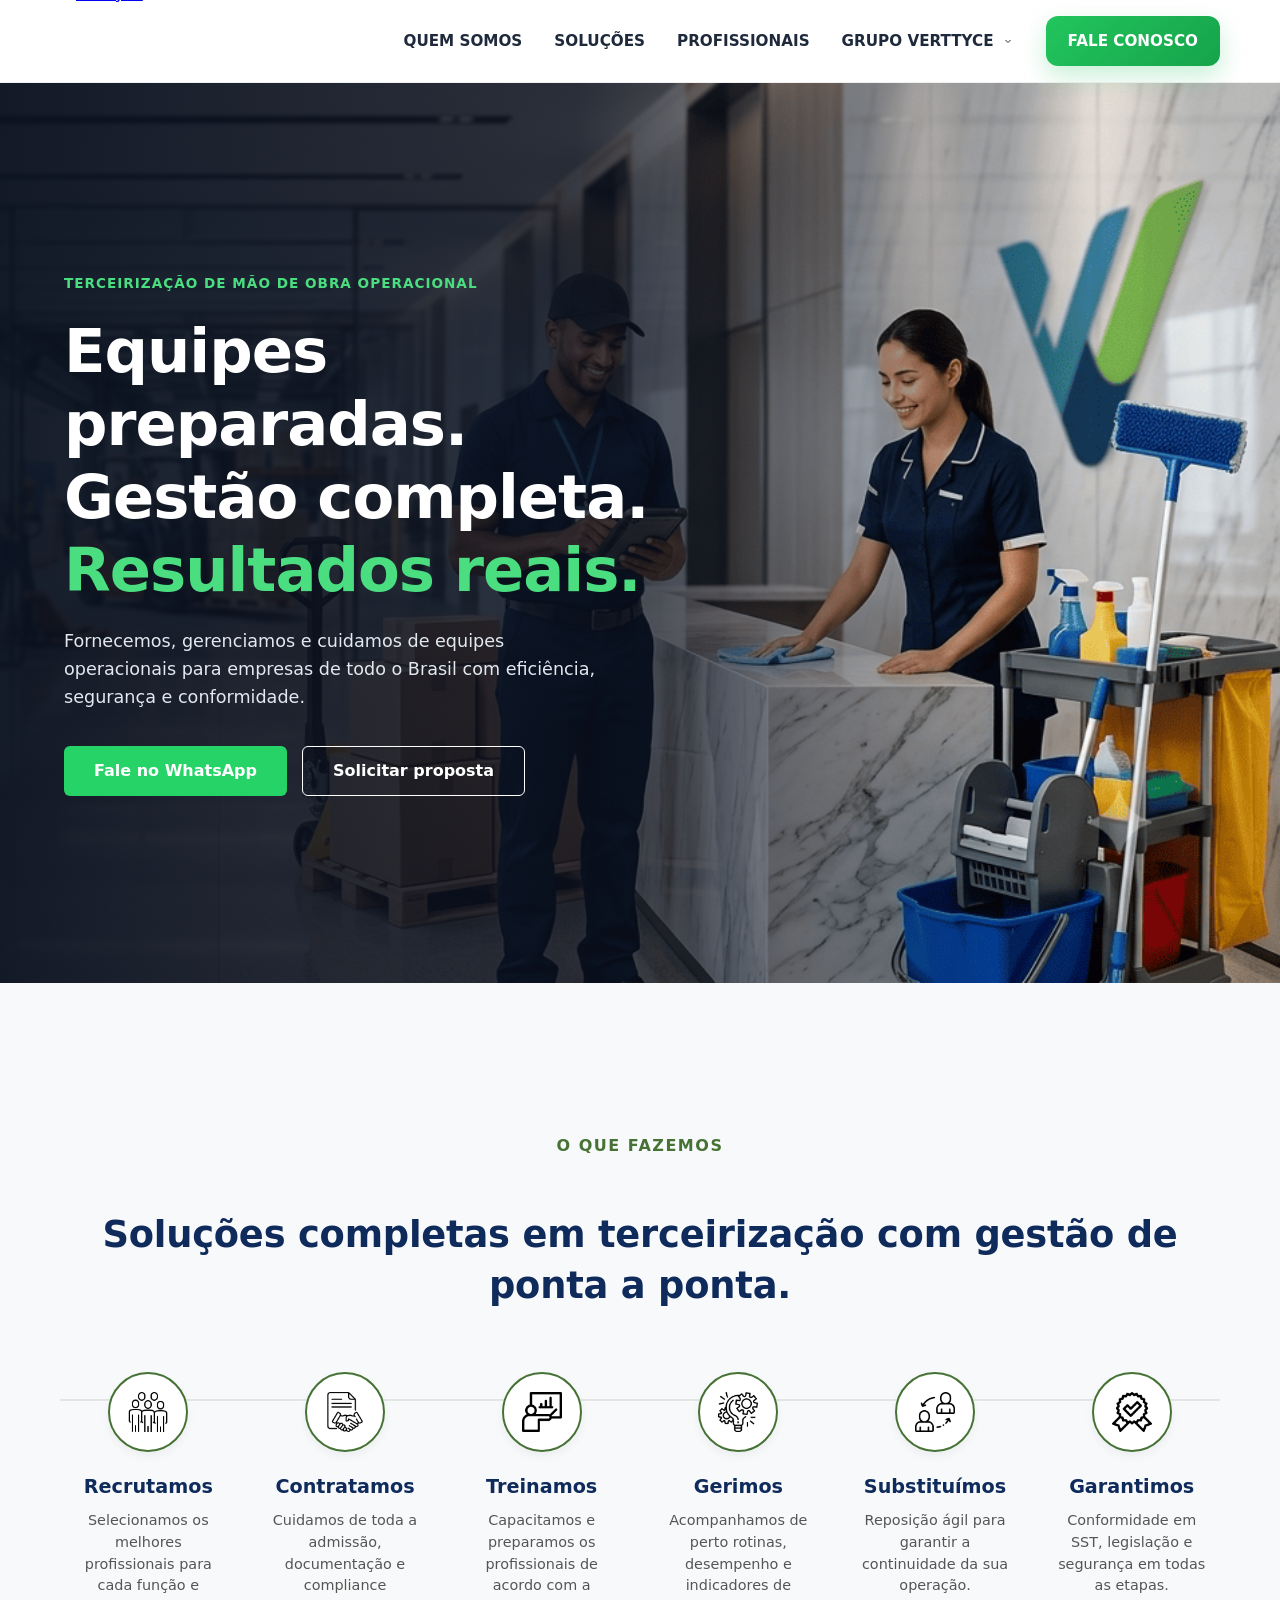
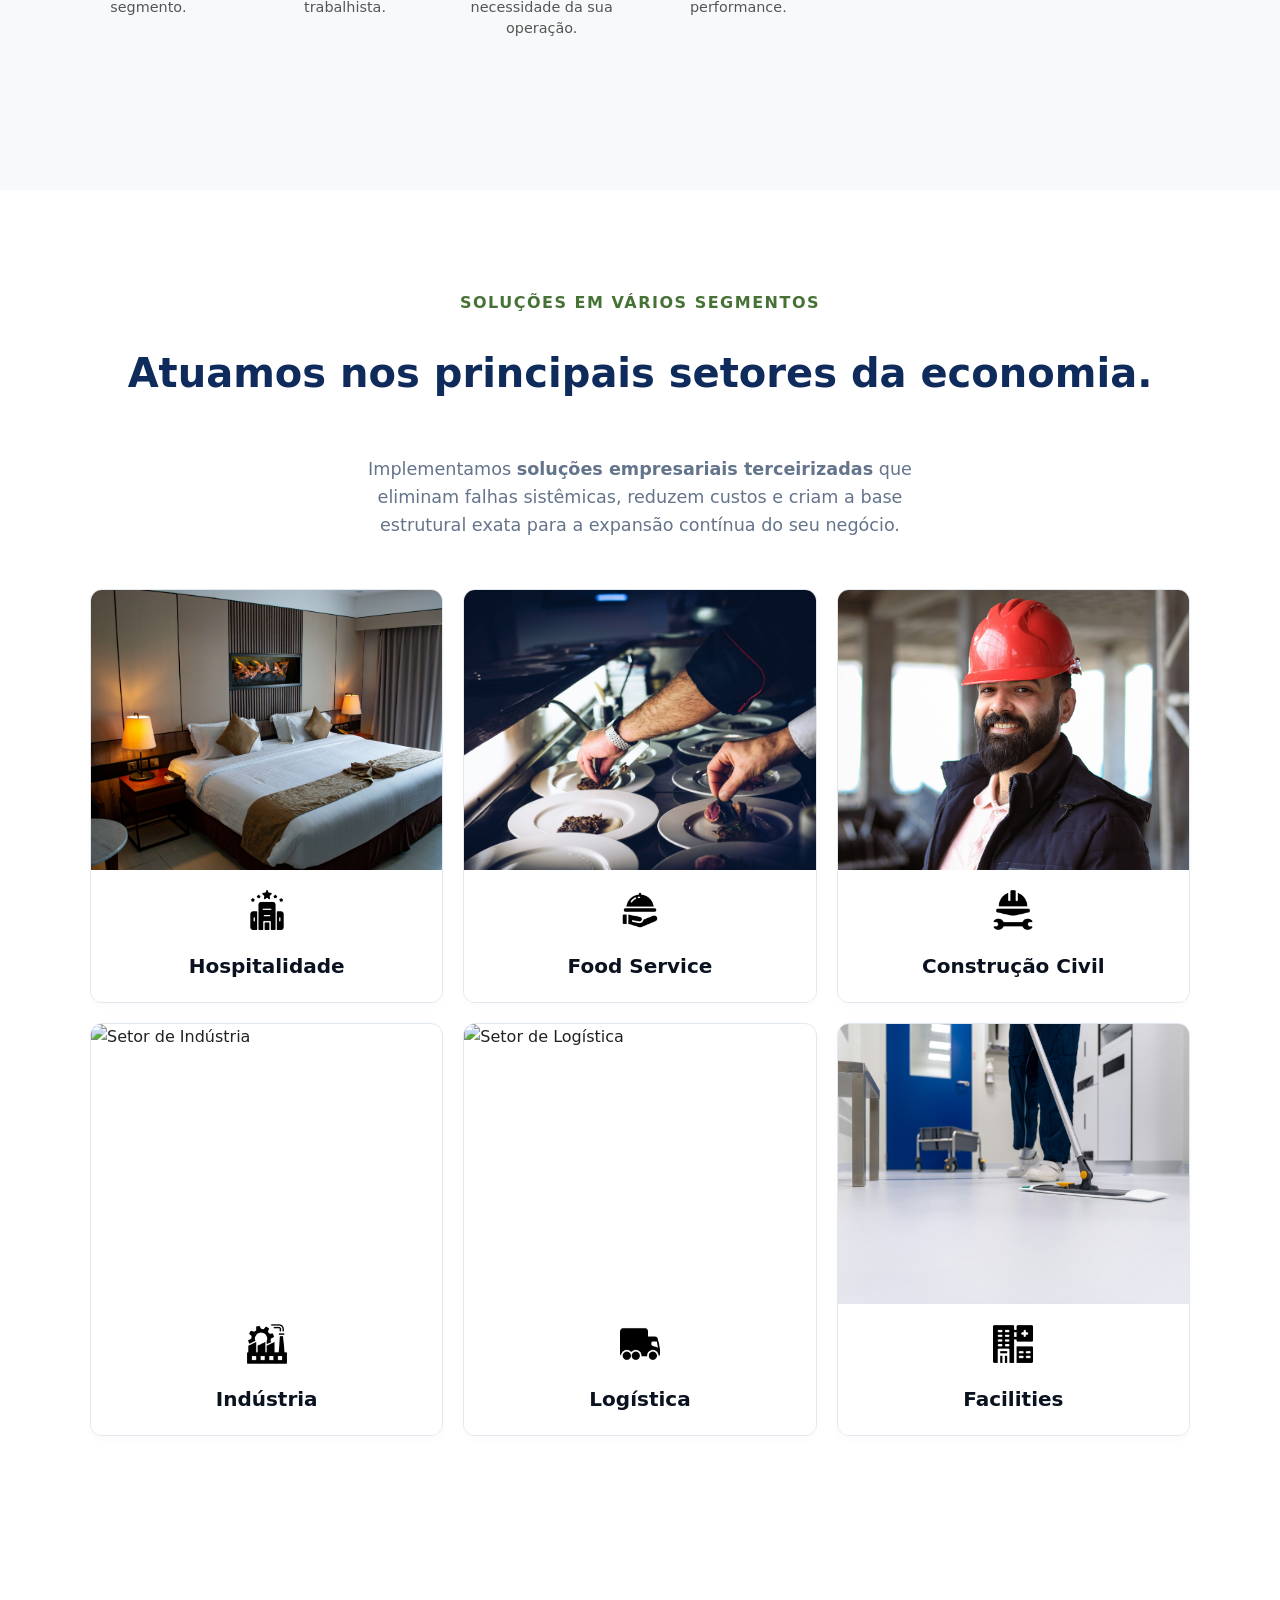
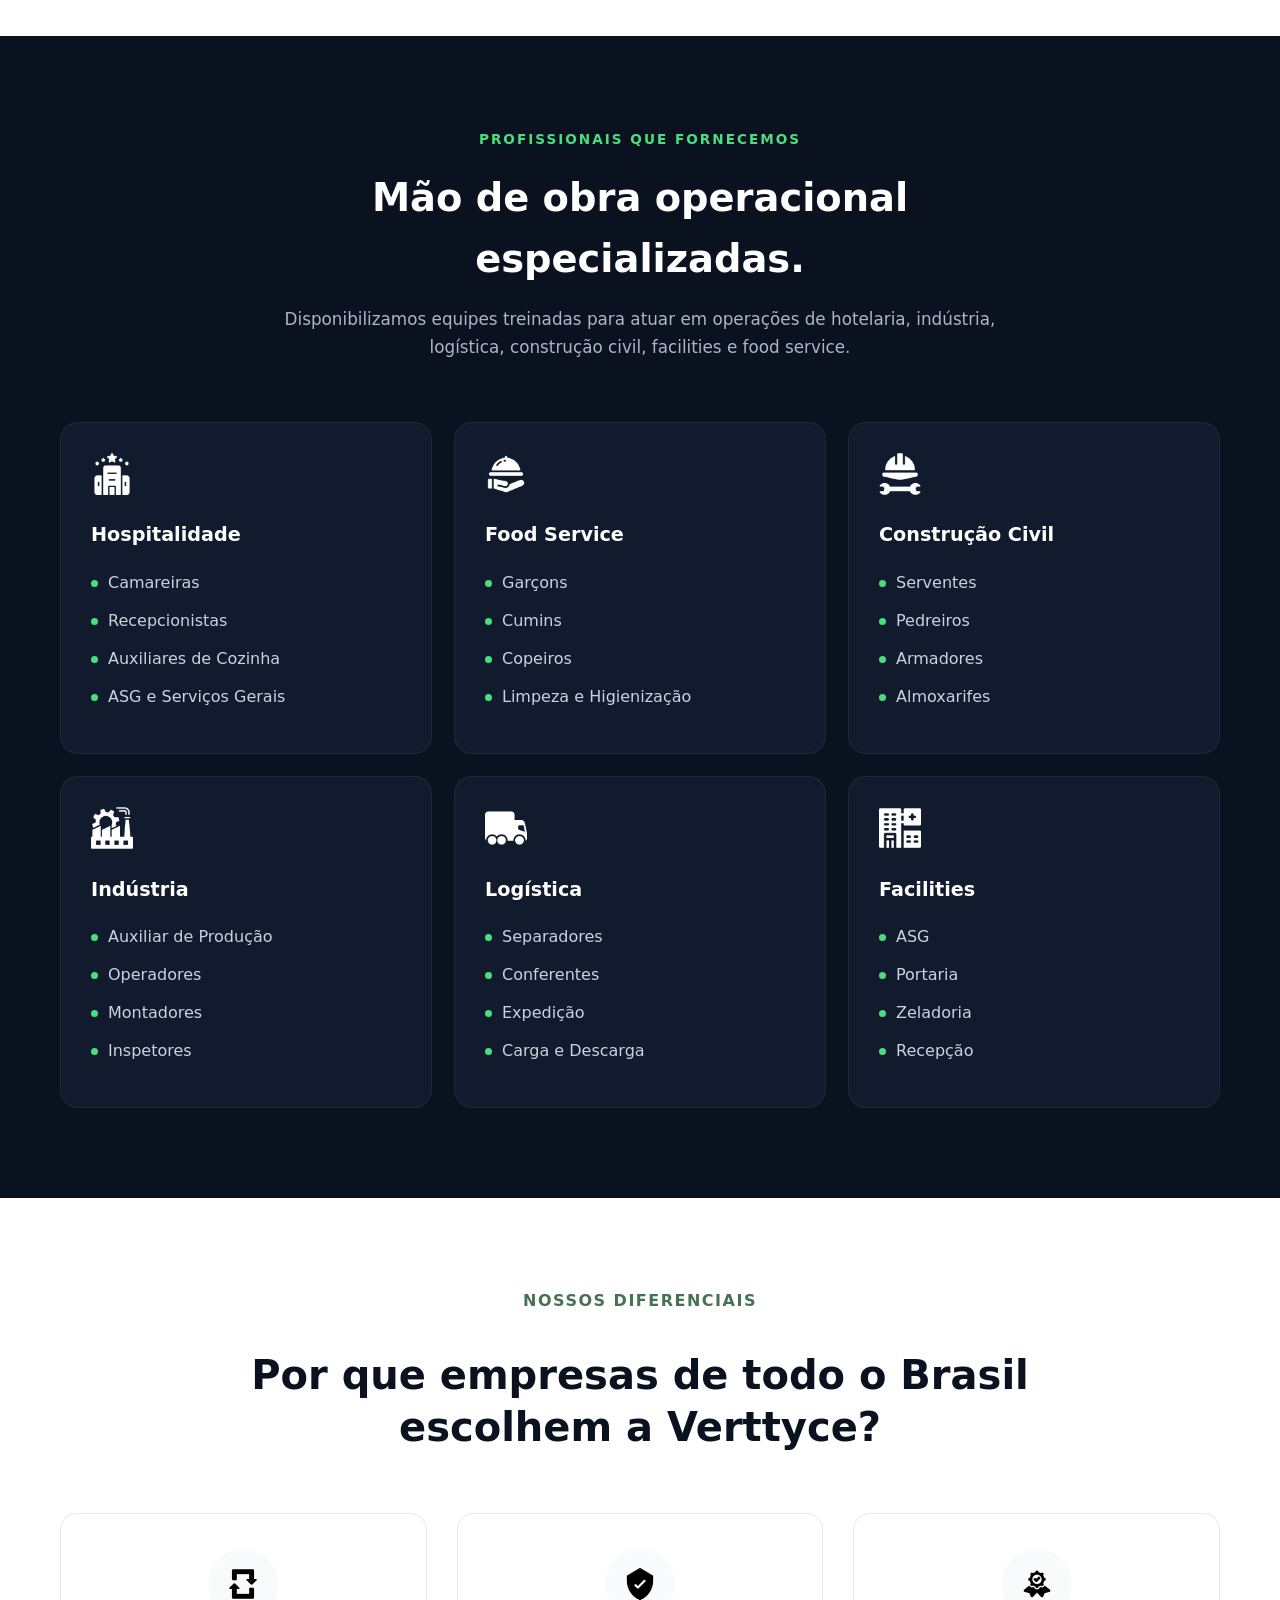
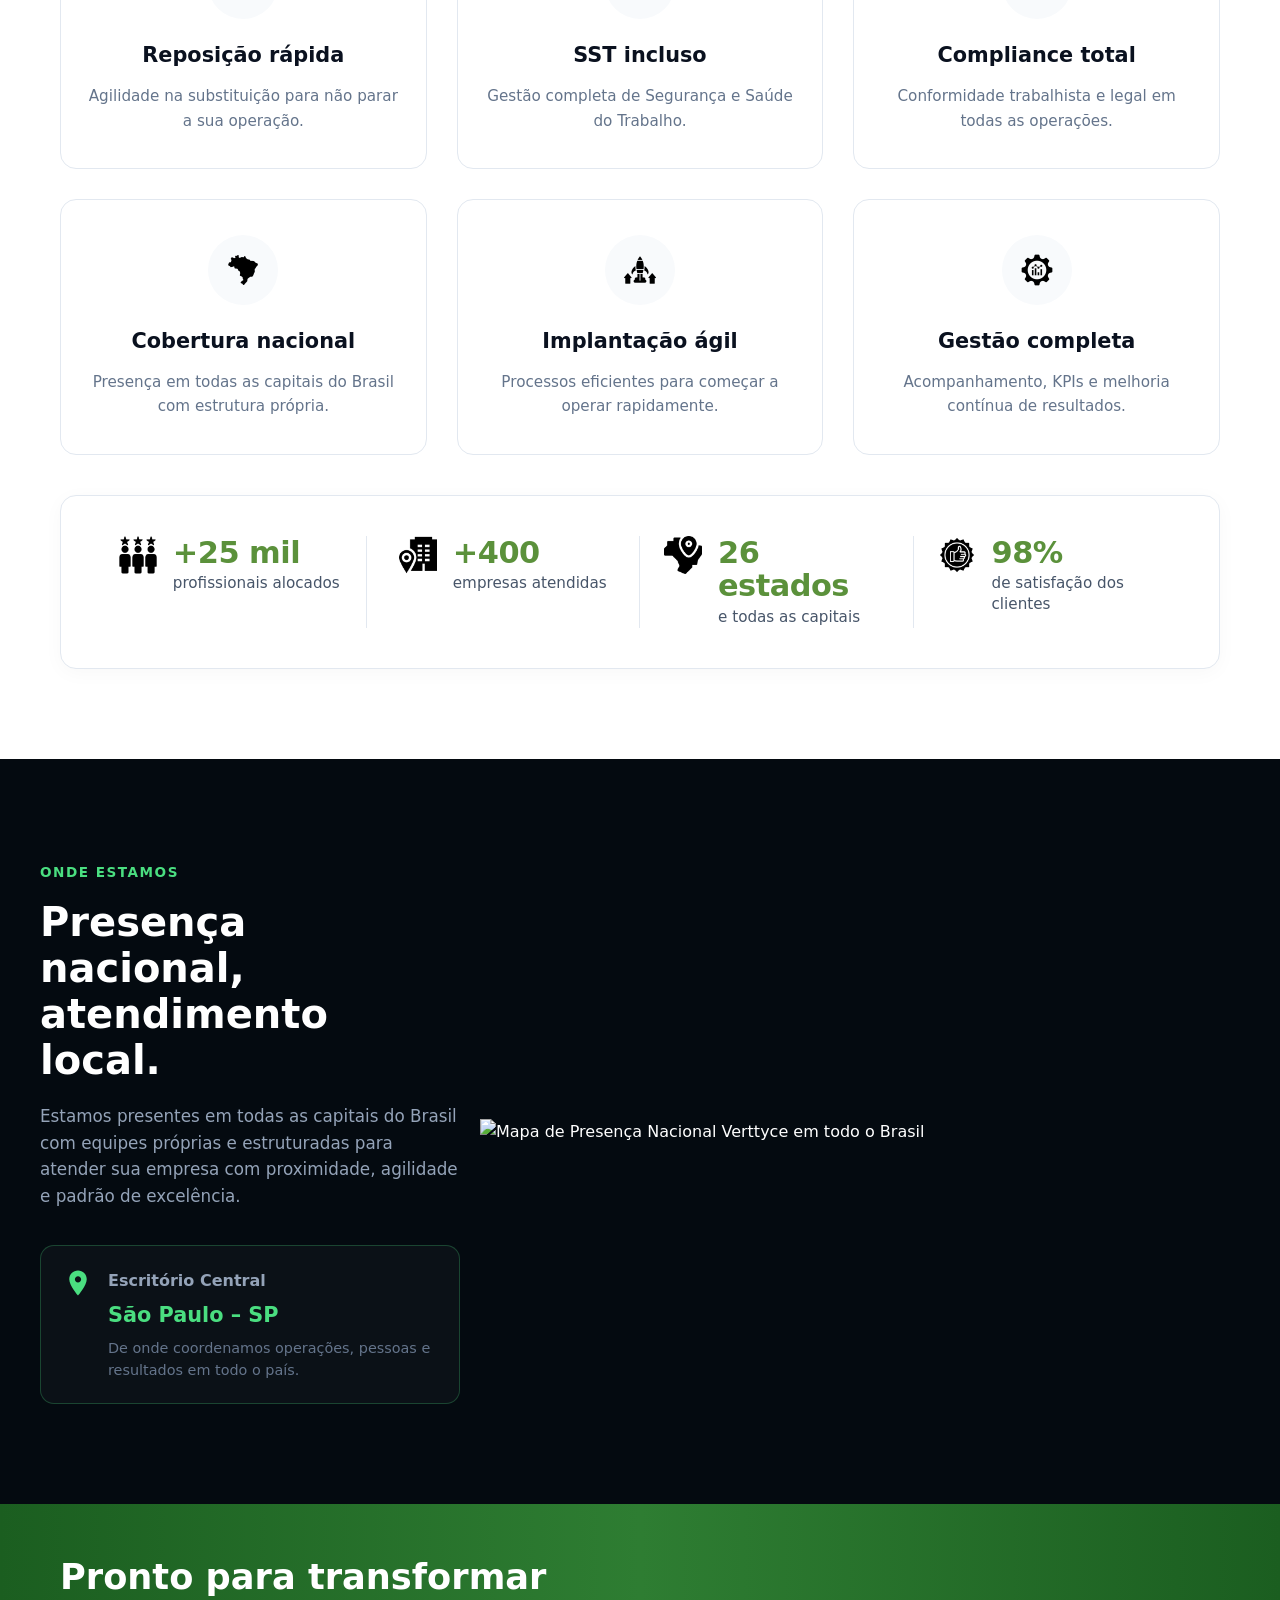
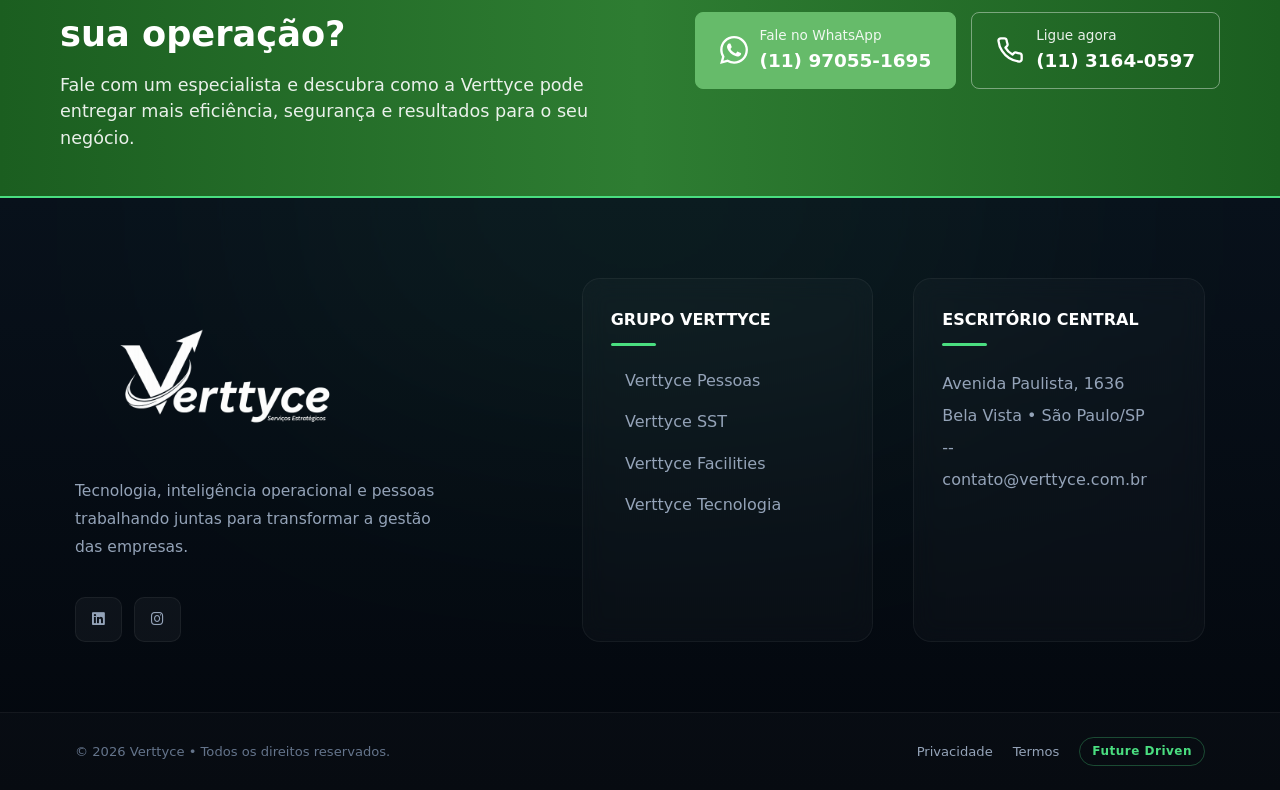
==== index.html @ 5684dd7d "Add files via upload" ====
<!DOCTYPE html>
<html lang="pt-BR">
<head>
    <meta charset="UTF-8">
    <meta name="viewport" content="width=device-width, initial-scale=1.0">
    <title>Verttyce | Serviços Estratégicos e Inteligência Operacional</title>
    <meta name="description" content="A Verttyce oferece serviços estratégicos de terceirização de alto nível, proporcionando escala, controle e sofisticação para as operações da sua empresa.">
    
    

    <link rel="stylesheet" href="style.css">
    <link rel="stylesheet" href="https://cdnjs.cloudflare.com/ajax/libs/font-awesome/6.5.1/css/all.min.css">
    <script src="script.js" defer></script>
</head>

<body>

    <a href="#conteudo-principal" class="sr-only"></a>

   <header class="header">
        <div class="header__container">
            <!-- Logo -->
            <div class="header__logo">
                <a href="index.html" title="Voltar para a Home">
                    <img src="src/logo.png" alt="Verttyce" class="header__logo-img">
                </a>
            </div>

            <!-- Navegação -->
            <nav class="nav" aria-label="Navegação Principal">
                <button class="nav__toggle" aria-expanded="false" aria-label="Abrir Menu">
                    <span class="nav__hamburger"></span>
                </button>

                <ul class="nav__list">
                    <li class="nav__item">
                        <a href="#sobre" class="nav__link">QUEM SOMOS</a>
                    </li>
                    <li class="nav__item">
                        <a href="#servicos" class="nav__link">SOLUÇÕES</a>
                    </li>

                    <li class="nav__item">
                        <a href="#diferenciais" class="nav__link">PROFISSIONAIS</a>
                    </li>
                                        <!-- DROPDOWN -->
                    <li class="nav__item nav__dropdown">
                        <a href="#" class="nav__link">
                            GRUPO VERTTYCE
                            <svg class="nav__arrow" width="12" height="12" viewBox="0 0 24 24">
                                <path d="M7 10l5 5 5-5" fill="none" stroke="currentColor" stroke-width="2"/>
                            </svg>
                        </a>

                        <div class="mega-menu">
                            <div class="mega-menu__header">
                                <span class="mega-menu__badge">
                                    HOLDING
                                </span>
                                <h3>Centro de Soluções Verttyce</h3>
                                <p>
                                    Conheça nosso grupo empresarial.
                                </p>
                            </div>

                            <div class="mega-menu__grid">
                                <a href="#" class="mega-card">
                                    <span class="mega-card__icon">👥</span>
                                    <h4>Verttyce Pessoas</h4>
                                    <p>
                                        Gestão estratégica de pessoas.
                                    </p>
                                </a>

                                <a href="#" class="mega-card">
                                    <span class="mega-card__icon">🛡️</span>
                                    <h4>Verttyce SST</h4>
                                    <p>
                                        Saúde e Segurança do Trabalho.
                                    </p>
                                </a>

                                <a href="#" class="mega-card">
                                    <span class="mega-card__icon">🏢</span>
                                    <h4>Verttyce Facilities</h4>
                                    <p>
                                        Facilities e gestão operacional.
                                    </p>
                                </a>

                                <a href="#" class="mega-card">
                                    <span class="mega-card__icon">💻</span>
                                    <h4>Verttyce Tecnologia</h4>
                                    <p>
                                        Soluções digitais e inovação.
                                    </p>
                                </a>

                                <div class="mega-card mega-card--future">
                                    <span class="mega-card__icon">+</span>
                                    <h4>Novas Empresas</h4>
                                    <p>
                                        Arquitetura preparada para futuras unidades do grupo.
                                    </p>
                                </div>
                            </div>
                        </div>
                    </li>

                    <li class="nav__item">
                        <a href="https://wa.me/5511970551695" class="nav__link header__btn">
                            FALE CONOSCO
                        </a>
                    </li>
                </ul>
            </nav>

        </div>

    </header>

    <main id="conteudo-principal">
        <section class="hero">
            <!-- Máscara de acessibilidade visual para garantir contraste do texto -->
            <div class="hero__overlay"></div> 
            
            <div class="hero__container">
                <div class="hero__content">
                    <span class="hero__badge">Terceirização de Mão de Obra Operacional</span>
                    <h1 class="hero__title">
                        Equipes preparadas.<br>
                        Gestão completa.<br>
                        <span class="highlight">Resultados reais.</span>
                    </h1>
                    <p class="hero__lead">
                        Fornecemos, gerenciamos e cuidamos de equipes operacionais para empresas de todo o Brasil com eficiência, segurança e conformidade.
                    </p>
                    <div class="hero__actions">
                        <a href="https://wa.me/5511970551695" class="btn btn--whatsapp" target="_blank" rel="noopener noreferrer">                            
                            Fale no WhatsApp
                        </a>
                        <a href="https://wa.me/5511970551695" class="btn btn--proposta">Solicitar proposta</a>
                    </div>
                </div>
            </div>
        </section>  

        <section id="sobre" class="about">
            <div class="about__container">
                
                <div class="about__header">
                    <span class="about__badge">O Que Fazemos</span>
                    <h2>Soluções completas em terceirização com gestão de ponta a ponta.</h2>
                </div>

                <div class="process">
                    <div class="process__line"></div>

                    <div class="process__step">
                        <div class="process__icon-wrapper">
                            <img src="src/icon_recrutamento.png" alt="Ícone Recrutamento" class="process__icon">
                        </div>
                        <h3 class="process__title">Recrutamos</h3>
                        <p class="process__desc">Selecionamos os melhores profissionais para cada função e segmento.</p>
                    </div>

                    <div class="process__step">
                        <div class="process__icon-wrapper">
                            <img src="src/icon_contrato.png" alt="Ícone Contratação" class="process__icon">
                        </div>
                        <h3 class="process__title">Contratamos</h3>
                        <p class="process__desc">Cuidamos de toda a admissão, documentação e compliance trabalhista.</p>
                    </div>

                    <div class="process__step">
                        <div class="process__icon-wrapper">
                            <img src="src/icon_treinamento.png" alt="Ícone Treinamento" class="process__icon">
                        </div>
                        <h3 class="process__title">Treinamos</h3>
                        <p class="process__desc">Capacitamos e preparamos os profissionais de acordo com a necessidade da sua operação.</p>
                    </div>

                    <div class="process__step">
                        <div class="process__icon-wrapper">
                            <img src="src/icon_gerimos.png" alt="Ícone Gestão" class="process__icon">
                        </div>
                        <h3 class="process__title">Gerimos</h3>
                        <p class="process__desc">Acompanhamos de perto rotinas, desempenho e indicadores de performance.</p>
                    </div>

                    <div class="process__step">
                        <div class="process__icon-wrapper">
                            <img src="src/icon_substituir.png" alt="Ícone Substituição" class="process__icon">
                        </div>
                        <h3 class="process__title">Substituímos</h3>
                        <p class="process__desc">Reposição ágil para garantir a continuidade da sua operação.</p>
                    </div>

                    <div class="process__step">
                        <div class="process__icon-wrapper">
                            <img src="src/icon_garantimos.png" alt="Ícone Garantia" class="process__icon">
                        </div>
                        <h3 class="process__title">Garantimos</h3>
                        <p class="process__desc">Conformidade em SST, legislação e segurança em todas as etapas.</p>
                    </div>

                </div>
            </div>
        </section>

        <section id="servicos" class="services">
            <div class="services__container">
                <div class="services__header">
                    <span class="services__badge">Soluções Em Vários Segmentos</span>
                    <h2>Atuamos nos principais setores da economia.</h2>
                    <p class="services__description">                         
                        Implementamos <strong>soluções empresariais terceirizadas</strong> que eliminam falhas sistêmicas, 
                        reduzem custos e criam a base estrutural exata para a expansão contínua do seu negócio.
                    </p>
                </div>

                <div class="services__grid">
                    <article class="service-card" data-sector="hospitalidade">
                        <div class="service-card__image-wrapper">
                            <img src="src/img_hospitalidade.jpg" alt="Setor de Hospitalidade" class="service-card__img">
                        </div>
                        <div class="service-card__content">
                            <img src="src/icon_hospitalidade.png" alt="Ícone Hospitalidade" class="service-card__icon">
                            <h3 class="service-card__title">Hospitalidade</h3>
                        </div>
                    </article>

                    <article class="service-card" data-sector="food-service">
                        <div class="service-card__image-wrapper">
                            <img src="src/img_food_service.jpg" alt="Setor de Food Service" class="service-card__img">
                        </div>
                        <div class="service-card__content">
                            <img src="src/icon_food.png" alt="Ícone Food Service" class="service-card__icon">
                            <h3 class="service-card__title">Food Service</h3>
                        </div>
                    </article>

                    <article class="service-card" data-sector="construcao-civil">
                        <div class="service-card__image-wrapper">
                            <img src="src/img_construcao.jpg" alt="Setor de Construção Civil" class="service-card__img">
                        </div>
                        <div class="service-card__content">
                            <img src="src/icon_construcao.png" alt="Ícone Construção Civil" class="service-card__icon">
                            <h3 class="service-card__title">Construção Civil</h3>
                        </div>
                    </article>

                    <article class="service-card" data-sector="industria">
                        <div class="service-card__image-wrapper">
                            <img src="src/img_industria.jpg" alt="Setor de Indústria" class="service-card__img">
                        </div>
                        <div class="service-card__content">
                            <img src="src/icon_industria.png" alt="Ícone Indústria" class="service-card__icon">
                            <h3 class="service-card__title">Indústria</h3>
                        </div>
                    </article>

                    <article class="service-card" data-sector="logistica">
                        <div class="service-card__image-wrapper">
                            <img src="src/img_logistica.jpg" alt="Setor de Logística" class="service-card__img">
                        </div>
                        <div class="service-card__content">
                            <img src="src/icon_logistica.png" alt="Ícone Logística" class="service-card__icon">
                            <h3 class="service-card__title">Logística</h3>
                        </div>
                    </article>

                    <article class="service-card" data-sector="facilities">
                        <div class="service-card__image-wrapper">
                            <img src="src/img_facilities.jpg" alt="Setor de Facilities" class="service-card__img">
                        </div>
                        <div class="service-card__content">
                            <img src="src/icon_facilities.png" alt="Ícone Facilities" class="service-card__icon">
                            <h3 class="service-card__title">Facilities</h3>
                        </div>
                    </article>
                </div>
            </div>

                    <div id="services-modal" class="modal" aria-hidden="true">
            <div class="modal__overlay"></div>
            <div class="modal__window">
                <button class="modal__close" aria-label="Fechar Modal">&times;</button>
                <div class="modal__body">
                    <div class="modal__header-content">
                        <div class="modal__icon-container">
                            <img id="modal-icon" src="" alt="Ícone do Segmento">
                        </div>
                        <h3 id="modal-title">Título do Setor</h3>
                    </div>
                    <div class="modal__text-content">
                        <p id="modal-description">Descrição detalhada do setor.</p>
                        <div class="modal__features">
                            <h4>Nossa Entrega Estratégica:</h4>
                            <ul id="modal-list">
                                </ul>
                        </div>
                        <a href="https://wa.me/5511970551695" class="btn btn--whatsapp modal__btn" target="_blank" rel="noopener noreferrer">Solicitar Atendimento para este Setor</a>
                    </div>
                </div>
            </div>
        </div>
        </section>


        <section id="diferenciais" class="features">
            <div class="features__container">
                <div class="features__header">
                    <span class="features__badge">
                        Profissionais que Fornecemos
                    </span>
                    <h2>
                        Mão de obra operacional especializadas.
                    </h2>
                    <p>
                        Disponibilizamos equipes treinadas para atuar em operações de hotelaria,
                        indústria, logística, construção civil, facilities e food service.
                    </p>
                </div>


                <div class="panel-grid">
                    <article class="panel-card">
                        <img src="src/icon_hospitalidade.png" alt="Profissionais de Hotelaria">

                        <h3>Hospitalidade</h3>
                        <ul>
                            <li>Camareiras</li>
                            <li>Recepcionistas</li>
                            <li>Auxiliares de Cozinha</li>
                            <li>ASG e Serviços Gerais</li>
                        </ul>
                    </article>


                    <article class="panel-card">
                        <img src="src/icon_food.png" alt="Equipe para Food Service">
                        <h3>Food Service</h3>
                        <ul>
                            <li>Garçons</li>
                            <li>Cumins</li>
                            <li>Copeiros</li>
                            <li>Limpeza e Higienização</li>
                        </ul>
                    </article>


                    <article class="panel-card">
                        <img src="src/icon_construcao.png" alt="Equipe para Construção Civil">
                        <h3>Construção Civil</h3>
                        <ul>
                            <li>Serventes</li>
                            <li>Pedreiros</li>
                            <li>Armadores</li>
                            <li>Almoxarifes</li>
                        </ul>
                    </article>


                    <article class="panel-card">
                        <img src="src/icon_industria.png" alt="Equipe Industrial">
                        <h3>Indústria</h3>
                        <ul>
                            <li>Auxiliar de Produção</li>
                            <li>Operadores</li>
                            <li>Montadores</li>
                            <li>Inspetores</li>
                        </ul>
                    </article>


                    <article class="panel-card">
                        <img src="src/icon_logistica.png" alt="Equipe Logística">
                        <h3>Logística</h3>
                        <ul>
                            <li>Separadores</li>
                            <li>Conferentes</li>
                            <li>Expedição</li>
                            <li>Carga e Descarga</li>
                        </ul>
                    </article>


                    <article class="panel-card">
                        <img src="src/icon_facilities.png" alt="Equipe Facilities">
                        <h3>Facilities</h3>
                        <ul>
                            <li>ASG</li>
                            <li>Portaria</li>
                            <li>Zeladoria</li>
                            <li>Recepção</li>
                        </ul>
                    </article>
                </div>
            </div>
        </section>

        <section id="por-que-escolher" class="benefits">
            <div class="benefits__container">
                
                <div class="benefits__header">
                    <span class="benefits__badge">Nossos Diferenciais</span>
                    <h2>Por que empresas de todo o Brasil escolhem a Verttyce?</h2>
                </div>

                <div class="benefits__grid">
                    <article class="benefit-card" data-impact="99">
                        <div class="benefit-card__blur-bg"></div>
                        <div class="benefit-card__icon-wrapper">
                            <img src="src/icon_reposicao.png" alt="Ícone Reposição Rápida" class="benefit-card__icon">
                        </div>
                        <h3 class="benefit-card__title">Reposição rápida</h3>
                        <p class="benefit-card__desc">Agilidade na substituição para não parar a sua operação.</p>
                    </article>

                    <article class="benefit-card" data-impact="100">
                        <div class="benefit-card__blur-bg"></div>
                        <div class="benefit-card__icon-wrapper">
                            <img src="src/icon_sst.png" alt="Ícone SST incluso" class="benefit-card__icon">
                        </div>
                        <h3 class="benefit-card__title">SST incluso</h3>
                        <p class="benefit-card__desc">Gestão completa de Segurança e Saúde do Trabalho.</p>
                    </article>

                    <article class="benefit-card" data-impact="100">
                        <div class="benefit-card__blur-bg"></div>
                        <div class="benefit-card__icon-wrapper">
                            <img src="src/icon_compliance.png" alt="Ícone Compliance total" class="benefit-card__icon">
                        </div>
                        <h3 class="benefit-card__title">Compliance total</h3>
                        <p class="benefit-card__desc">Conformidade trabalhista e legal em todas as operações.</p>
                    </article>

                    <article class="benefit-card" data-impact="95">
                        <div class="benefit-card__blur-bg"></div>
                        <div class="benefit-card__icon-wrapper">
                            <img src="src/icon_cobertura.png" alt="Ícone Cobertura nacional" class="benefit-card__icon">
                        </div>
                        <h3 class="benefit-card__title">Cobertura nacional</h3>
                        <p class="benefit-card__desc">Presença em todas as capitais do Brasil com estrutura própria.</p>
                    </article>

                    <article class="benefit-card" data-impact="98">
                        <div class="benefit-card__blur-bg"></div>
                        <div class="benefit-card__icon-wrapper">
                            <img src="src/icon_implantacao.png" alt="Ícone Implantação ágil" class="benefit-card__icon">
                        </div>
                        <h3 class="benefit-card__title">Implantação ágil</h3>
                        <p class="benefit-card__desc">Processos eficientes para começar a operar rapidamente.</p>
                    </article>

                    <article class="benefit-card" data-impact="100">
                        <div class="benefit-card__blur-bg"></div>
                        <div class="benefit-card__icon-wrapper">
                            <img src="src/icon_gestao_completa.png" alt="Ícone Gestão completa" class="benefit-card__icon">
                        </div>
                        <h3 class="benefit-card__title">Gestão completa</h3>
                        <p class="benefit-card__desc">Acompanhamento, KPIs e melhoria contínua de resultados.</p>
                    </article>
                </div>

            <div class="benefits__status-bar">
                <div class="status-bar__grid">
                    
                    <!-- Bloco 1 -->
                    <div class="status-bar__item">
                        <img src="src/icon_profissionais.png" alt="Profissionais Alocados" class="status-bar__icon" loading="lazy">
                        <div class="status-bar__content">
                            <span class="status-bar__counter">+25 mil</span>
                            <p class="status-bar__label">profissionais alocados</p>
                        </div>
                    </div>

                    <!-- Bloco 2 -->
                    <div class="status-bar__item">
                        <img src="src/icon_empresas.png" alt="Empresas Atendidas" class="status-bar__icon" loading="lazy">
                        <div class="status-bar__content">
                            <span class="status-bar__counter">+400</span>
                            <p class="status-bar__label">empresas atendidas</p>
                        </div>
                    </div>

                    <!-- Bloco 3 -->
                    <div class="status-bar__item">
                        <img src="src/icon_estados.png" alt="Estados Atendidos" class="status-bar__icon" loading="lazy">
                        <div class="status-bar__content">
                            <span class="status-bar__counter">26 estados</span>
                            <p class="status-bar__label">e todas as capitais</p>
                        </div>
                    </div>

                    <!-- Bloco 4 -->
                    <div class="status-bar__item">
                        <img src="src/icon_satisfacao.png" alt="Satisfação dos Clientes" class="status-bar__icon" loading="lazy">
                        <div class="status-bar__content">
                            <span class="status-bar__counter">98%</span>
                            <p class="status-bar__label">de satisfação dos clientes</p>
                        </div>
                    </div>

                </div>
            </div>

            </div>
        </section>

        <section id="presenca-nacional" class="map-section">
            <div class="map-container">
                
                <div class="map-content">
                    <span class="map-badge">Onde Estamos</span>
                    <h2 class="map-title">Presença nacional, atendimento local.</h2>
                    <p class="map-desc">
                        Estamos presentes em todas as capitais do Brasil com equipes próprias e estruturadas para atender sua empresa com proximidade, agilidade e padrão de excelência.
                    </p>
                    
                    <div class="map-hq-card">
                        <div class="map-hq-icon">
                            <svg viewBox="0 0 24 24" fill="currentColor">
                                <path d="M12 2C8.13 2 5 5.13 5 9c0 5.25 7 13 7 13s7-7.75 7-13c0-3.87-3.13-7-7-7zm0 9.5c-1.38 0-2.5-1.12-2.5-2.5s1.12-2.5 2.5-2.5 2.5 1.12 2.5 2.5-1.12 2.5-2.5 2.5z"/>
                            </svg>
                        </div>
                        <div class="map-hq-info">
                            <h3>Escritório Central</h3>
                            <p class="map-hq-city">São Paulo – SP</p>
                            <p class="map-hq-meta">De onde coordenamos operações, pessoas e resultados em todo o país.</p>
                        </div>
                    </div>
                </div>

                <div class="map-image-wrapper">
                    <img src="src/MAPA2.PNG" alt="Mapa de Presença Nacional Verttyce em todo o Brasil" class="map-img">
                </div>

            </div>
        </section>


        <section class="cta-banner">
            <div class="cta-banner__container">
                
                <div class="cta-banner__text">
                    <h2>Pronto para transformar sua operação?</h2>
                    <p>Fale com um especialista e descubra como a Verttyce pode entregar mais eficiência, segurança e resultados para o seu negócio.</p>
                </div>
                
                <div class="cta-banner__actions">
                    <a href="https://wa.me/5511970551695" target="_blank" class="btn-action btn-action--whatsapp">
                        <svg viewBox="0 0 24 24" fill="currentColor" class="icon-action">
                            <path d="M17.472 14.382c-.297-.149-1.758-.867-2.03-.967-.273-.099-.471-.148-.67.15-.197.297-.767.966-.94 1.164-.173.199-.347.223-.644.075-.297-.15-1.255-.463-2.39-1.475-.883-.788-1.48-1.761-1.653-2.059-.173-.297-.018-.458.13-.606.134-.133.298-.347.446-.52.149-.174.198-.298.298-.497.099-.198.05-.371-.025-.52-.075-.149-.669-1.612-.916-2.207-.242-.579-.487-.5-.669-.51a12.8 12.8 0 0 0-.57-.01c-.198 0-.52.074-.792.372-.272.297-1.04 1.016-1.04 2.479 0 1.462 1.065 2.875 1.213 3.074.149.198 2.096 3.2 5.077 4.487.709.306 1.262.489 1.694.625.712.227 1.36.195 1.871.118.571-.085 1.758-.719 2.006-1.413.248-.694.248-1.289.173-1.413-.074-.124-.272-.198-.57-.347m-5.421 7.403h-.004a9.87 9.87 0 0 1-5.031-1.378l-.361-.214-3.741.982.998-3.648-.235-.374a9.86 9.86 0 0 1-1.51-5.26c.001-5.45 4.436-9.884 9.888-9.884 2.64 0 5.122 1.03 6.988 2.898a9.825 9.825 0 0 1 2.893 6.994c-.003 5.45-4.437 9.884-9.885 9.884m8.413-18.297A11.815 11.815 0 0 0 12.05 0C5.495 0 .16 5.335.157 11.892c0 2.096.547 4.142 1.588 5.945L.057 24l6.305-1.654a11.882 11.882 0 0 0 5.683 1.448h.005c6.554 0 11.89-5.335 11.893-11.893a11.821 11.821 0 0 0-3.48-8.413z"/>
                        </svg>
                        <div class="action-text">
                            <span>Fale no WhatsApp</span>
                            <strong>(11) 97055-1695</strong>
                        </div>
                    </a>
                    
                    <a href="tel:+551131640597" class="btn-action btn-action--phone">
                        <svg viewBox="0 0 24 24" fill="none" stroke="currentColor" stroke-width="2" stroke-linecap="round" stroke-linejoin="round" class="icon-action">
                            <path d="M22 16.92v3a2 2 0 0 1-2.18 2 19.79 19.79 0 0 1-8.63-3.07 19.5 19.5 0 0 1-6-6 19.79 19.79 0 0 1-3.07-8.67A2 2 0 0 1 4.11 2h3a2 2 0 0 1 2 1.72 12.84 12.84 0 0 0 .7 2.81 2 2 0 0 1-.45 2.11L8.09 9.91a16 16 0 0 0 6 6l1.27-1.27a2 2 0 0 1 2.11-.45 12.84 12.84 0 0 0 2.81.7A2 2 0 0 1 22 16.92z"></path>
                        </svg>
                        <div class="action-text">
                            <span>Ligue agora</span>
                            <strong>(11) 3164-0597</strong>
                        </div>
                    </a>
                </div>
                
            </div>
        </section>

    </main>

<footer class="footer">
    <div class="footer__container">

        <div class="footer__brand">
            <img src="src/LOGO3.png" alt="Verttyce" class="footer__logo">
            <p class="footer__pitch">
                Tecnologia, inteligência operacional e pessoas trabalhando juntas
                para transformar a gestão das empresas.
            </p>
            <div class="footer__social">
                <a href="#">
                    <i class="fab fa-linkedin"></i>
                </a>
                <a href="#">
                    <i class="fab fa-instagram"></i>
                </a>
            </div>
        </div>


        <div class="footer__links">
            <h4 class="footer__heading">GRUPO VERTTYCE</h4>
            <ul>
                <li><a href="#">Verttyce Pessoas</a></li>
                <li><a href="#">Verttyce SST</a></li>
                <li><a href="#">Verttyce Facilities</a></li>
                <li><a href="#">Verttyce Tecnologia</a></li>
            </ul>
        </div>



        <div class="footer__contact">
            <h4 class="footer__heading">ESCRITÓRIO CENTRAL</h4>
            <address>
                Avenida Paulista, 1636<br>
                Bela Vista • São Paulo/SP
                <br>-- <br>
                contato@verttyce.com.br
            </address>
        </div>

    </div>


    <div class="footer__bottom">
        <div class="footer__container footer__bottom-content">
            <span>
                © 2026 Verttyce • Todos os direitos reservados.
            </span>

            <div>
                <a href="#">Privacidade</a>
                <a href="#">Termos</a>
                <span class="footer__badge">
                    Future Driven
                </span>
            </div>
        </div>
    </div>

</footer>



</body>
</html>
---- style.css ----
/* ==========================================================================
   RESET & CONFIGURAÇÕES GERAIS
   ========================================================================== */
* {
    margin: 0;
    padding: 0;
    box-sizing: border-box;
}

:root {
    /* Tipografia escalável */
    --font-primary: 'Inter', system-ui, -apple-system, sans-serif;
    
    /* Cores Coringa    MUDAR PARA VERDES E AZUIS */
    --color-bg: #ffffff;
    --color-text-main: #222222;
    --color-text-muted: #555555;
    --color-brand-primary: #0f2b5c; /* Exemplo de azul corporativo */
    --color-brand-accent: #00ebd6;
    --color-light-gray: #f8f9fa;
    --color-border: #e2e8f0;
    
    /* Espaçamentos Padrão */
    --container-padding: 20px;
}

html {
    scroll-behavior: smooth;
    font-size: 16px;
}

body {
    font-family: var(--font-primary);
    background-color: var(--color-bg);
    color: var(--color-text-main);
    line-height: 1.6;
    -webkit-font-smoothing: antialiased;
}

/* Utilitário de Acessibilidade */
.sr-only {
    position: absolute;
    width: 1px;
    height: 1px;
    padding: 0;
    margin: -1px;
    overflow: hidden;
    clip: rect(0, 0, 0, 0);
    border: 0;
}

/* ==========================================================================
   MOBILE-FIRST LAYOUT (Base Padrão para Telas Menores)
   ========================================================================== */

/* Container global responsivo */
[class*="__container"] {
    width: 100%;
    max-width: 1200px;
    margin: 0 auto;
    padding: 0 var(--container-padding);
}

/* ==========================================================================
   HEADER
   ========================================================================== */

.header {
    position: sticky;
    top: 0;
    z-index: 9999;
    background: rgba(255,255,255,.95);
    backdrop-filter: blur(18px);
    border-bottom: 1px solid rgba(0,0,0,.06);
}

.header__container {
    max-width: 1200px;
    margin: 0 auto;
    height: 82px;
    display: flex;
    justify-content: space-between;
    align-items: center;
    padding: 0 var(--container-padding);
}

/*   LOGO */
.header__logo{
    display:flex;
    align-items:center;
}

.header__logo a{
    display:flex;
    align-items:center;
}

.header__logo-img{
    height:120px;
    width:auto;
    transition:.35s;

}

.header__logo-img:hover{

    transform:scale(1.03);

}

/* ==========================================================================
   MENU
   ========================================================================== */

.nav__list{
    display:flex;
    align-items:center;
    gap:32px;
    list-style:none;
}

.nav__item{
    position:relative;
}

.nav__link{
    display:flex;
    align-items:center;
    gap:8px;
    text-decoration:none;
    color:#1e293b;
    font-size:.95rem;
    font-weight:600;
    transition:.3s;
    padding:12px 0;
}

.nav__link:hover{
    color:#22c55e;
}

/* ==========================================================================
   SETA
   ========================================================================== */

.nav__arrow{
    transition:.3s;
}

.nav__dropdown:hover .nav__arrow{
    transform:rotate(180deg);
}

/* ==========================================================================
   BOTÃO
   ========================================================================== */

.header__btn{
    padding:13px 22px;
    border-radius:12px;
    background:linear-gradient(135deg,#22c55e,#16a34a);
    color:white !important;
    box-shadow: 0 10px 25px rgba(34,197,94,.25);
}

.header__btn:hover{
    transform:translateY(-2px);
    box-shadow:
    0 15px 35px rgba(34,197,94,.35);
}

/* ==========================================================================
   MEGA MENU
   ========================================================================== */

/* O dropdown não usa a posição do próprio item (que é estreito),
   e sim a do .header inteiro, para poder centralizar sem estourar a tela */
.nav__dropdown{
    position:static;
}

/* ==========================================================================
   MEGA MENU — identidade clean & minimalista
   ========================================================================== */

.mega-menu{
    position:absolute;
    top:100%;
    left:50%;
    transform:translateX(-50%) translateY(15px);
    width:720px;
    background:#ffffff;
    border-radius:20px;
    border:1px solid #eef1f4;
    box-shadow: 0 20px 45px rgba(15,23,42,.08);
    opacity:0;
    visibility:hidden;
    transition:.3s ease;
    overflow:hidden;
}

/* aparecer */

.nav__dropdown:hover .mega-menu{
    opacity:1;
    visibility:visible;
    transform:translateX(-50%) translateY(8px);
}

/* ==========================================================================
   CABEÇALHO
   ========================================================================== */

.mega-menu__header{
    padding:32px 36px 26px;
    background:#ffffff;
    border-bottom:1px solid #f1f4f7;
    color:#0f172a;
}

.mega-menu__badge{
    display:inline-flex;
    align-items:center;
    gap:6px;
    background:transparent;
    color:#16a34a;
    border:1px solid rgba(22,163,74,.25);
    padding:4px 12px;
    border-radius:30px;
    font-size:.7rem;
    font-weight:700;
    letter-spacing:1px;
    margin-bottom:16px;
}

.mega-menu__header h3{
    font-size:1.4rem;
    font-weight:800;
    color:#0f172a;
    margin-bottom:8px;
}

.mega-menu__header p{
    color:#64748b;
    max-width:470px;
    line-height:1.6;
    font-size:.92rem;
}

/* ==========================================================================
   GRID
   ========================================================================== */

.mega-menu__grid{
    display:grid;
    grid-template-columns:repeat(2,1fr);
    gap:14px;
    padding:26px;
}

/* ==========================================================================
   CARDS
   ========================================================================== */

.mega-card{
    text-decoration:none;
    color:inherit;
    padding:20px;
    border-radius:14px;
    background:#ffffff;
    border:1px solid #eef1f4;
    transition:.25s ease;
}

.mega-card:hover{
    transform:translateY(-3px);
    border-color:#86efac;
    background:#fafefb;
    box-shadow: 0 10px 24px rgba(15,23,42,.06);
}

.mega-card__icon{
    width:44px;
    height:44px;
    border-radius:12px;
    display:flex;
    align-items:center;
    justify-content:center;
    background:rgba(34,197,94,.08);
    color:#16a34a;
    font-size:1.15rem;
    margin-bottom:14px;
    transition:.25s ease;
}

.mega-card:hover .mega-card__icon{
    background:rgba(34,197,94,.14);
}

.mega-card h4{
    font-size:.98rem;
    margin-bottom:6px;
    color:#0f172a;
    font-weight:700;
}

.mega-card p{
    color:#94a3b8;
    line-height:1.5;
    font-size:.86rem;
}

/* ==========================================================================
   CARD FUTURO
   ========================================================================== */

.mega-card--future{
    border:1.5px dashed #cbd5e1;
    background:#fbfcfd;
}

.mega-card--future .mega-card__icon{
    background:#ffffff;
    color:#94a3b8;
    border:1.5px dashed #cbd5e1;
}

/* ==========================================================================
   MOBILE
   ========================================================================== */

.nav__toggle{
    display:none;
}

@media(max-width:900px){

    .nav__toggle{
        display:flex;
        background:none;
        border:none;
        cursor:pointer;
    }

    .nav__list{
        display:none;
    }
}


/* ==========================================================================
   SEÇÃO HERO
   ========================================================================== */

.hero {
    position: relative;
    min-height: 100vh; /* Ocupa a altura inteira da tela */
    display: flex;
    align-items: center;   
    background-image: url('src/hero.png');  /* Puxando a imagem diretamente da pasta src */
    background-repeat: no-repeat;
    background-size: cover;
    
    /* No mobile, centraliza a ação dos personagens */
    background-position: 65% center; 
    padding: 80px 0;
    overflow: hidden;
}

/* Camada sombreamento para dar leitura ao texto */
.hero__overlay {
    position: absolute;
    top: 0;
    left: 0;
    width: 100%;
    height: 100%;    
    background: linear-gradient(180deg, rgba(10, 17, 31, 0.85) 0%, rgba(10, 17, 31, 0.75) 100%);
    z-index: 1;
}

.hero__container {
    position: relative;
    z-index: 2;
    width: 100%;
    max-width: 1200px;
    margin: 0 auto;
    padding: 0 24px;
}

.hero__content {
    max-width: 100%;
}

.hero__badge {
    display: inline-block;
    font-size: 0.85rem;
    font-weight: 700;
    text-transform: uppercase;
    letter-spacing: 1px;
    color: #4ade80; /* Verde limão operacional puxado do logo */
    margin-bottom: 20px;
}

.hero__title {
    font-size: 2.4rem;
    line-height: 1.2;
    font-weight: 800;
    color: #ffffff;
    margin-bottom: 20px;
    letter-spacing: -1px;
}

.hero__title .highlight {
    color: #4ade80;
}

.hero__lead {
    font-size: 1.1rem;
    color: #e2e8f0;
    margin-bottom: 35px;
    max-width: 540px;
}

.hero__actions {
    display: flex;
    flex-direction: column;
    gap: 15px;
}

/* Customização dos Botões */
.btn {
    display: inline-flex;
    align-items: center;
    justify-content: center;
    padding: 15px 30px;
    font-weight: 600;
    text-decoration: none;
    border-radius: 6px;
    transition: all 0.25s cubic-bezier(0.4, 0, 0.2, 1);
    height: 50px;
}

.btn--whatsapp {
    background-color: #25d366;
    color: #ffffff;
}

.btn--whatsapp:hover {
    background-color: #1ebd58;
    transform: translateY(-2px);
    box-shadow: 0 4px 12px rgba(37, 211, 102, 0.3);
}

.btn--proposta {
    background-color: transparent;
    color: #ffffff;
    border: 1px solid #ffffff;
}

.btn--proposta:hover {
    background-color: #ffffff;
    color: #0a111f;
    transform: translateY(-2px);
}

/* ==========================================================================
   MEDIA QUERIES 
   ========================================================================== */

/* Configurações para Tablets */
@media (min-width: 768px) {
    .hero {        
        background-position: 75% center; 
    }
    
    .hero__overlay {       
        background: linear-gradient(90deg, rgba(10, 17, 31, 0.9) 0%, rgba(10, 17, 31, 0.6) 100%);
    }

    .hero__title {
        font-size: 3rem;
    }

    .hero__actions {
        flex-direction: row; /* Botões lado a lado */
    }

    .btn {
        width: auto;
    }
}

/* Configurações para Telas Grandes (Desktop) */
@media (min-width: 1024px) {
    .hero {
        /* Enquadramento perfeito: empurra a foto totalmente para a direita */
        background-position: right center; 
    }

    .hero__overlay {
        /* Efeito de Fusão: Lado esquerdo fica escuro para o texto, lado direito fica limpo mostrando os personagens */
        background: linear-gradient(90deg, rgba(10, 17, 31, 0.95) 0%, rgba(10, 17, 31, 0.8) 45%, rgba(10, 17, 31, 0) 85%);
    }

    .hero__content {    
        max-width: 600px; 
    }

    .hero__title {
        font-size: 3.8rem;
    }
}


/* ==========================================================================
   SEÇÃO SOBRE (Mobile-First)
   ========================================================================== */

.about {
    padding: 150px 0;
    background-color: var(--color-light-gray);
    position: relative;
}

.about__header {
    text-align: center;
    max-width: 1250px;
    margin: 0 auto 60px auto;
}

.about__badge {
    display: inline-block;
    color: #467235; /* Verde escuro */
    font-size: 1.0rem;
    font-weight: 700;
    text-transform: uppercase;
    letter-spacing: 1.5px;
    margin-bottom: 50px;
}

.about__header h2 {
    font-size: 1.85rem;
    color: var(--color-brand-primary);
    line-height: 1.4;
    font-weight: 800;
    letter-spacing: -0.2px;
    margin-bottom: 50px;
}

/* Container do processo */
.process {
    position: relative;
    display: flex;
    flex-direction: column; /* Mobile-first: fluxo vertical */
    gap: 40px;
    padding-left: 30px; /* Espaço para a linha no mobile */
}

/* Linha conectora vertical no Mobile */
.process__line {
    position: absolute;
    left: 12px;
    top: 10px;
    bottom: 10px;
    width: 2px;
    background-color: #283F24;
    opacity: 0.1;
}

/* Bloco de cada etapa */
.process__step {
    position: relative;
    display: flex;
    flex-direction: column;
    align-items: flex-start;
    transition: transform 0.3s cubic-bezier(0.4, 0, 0.2, 1);
}

/* Efeito de levitação ao passar o mouse ou focar no card */
.process__step:hover {
    transform: translateX(5px);
}

/* Círculo do Ícone */
.process__icon-wrapper {
    width: 80px;
    height: 80px;
    background-color: #ffffff;
    border: 2px solid #467235;
    border-radius: 50%;
    display: flex;
    align-items: center;
    justify-content: center;
    margin-bottom: 55px;
    z-index: 2;
    box-shadow: 0 4px 10px rgba(0, 0, 0, 0.05);
    transition: all 0.3s ease;
}

/* Animação de ícone*/
.process__step:hover .process__icon-wrapper {
    background-color: #467235;
    transform: scale(1.1);
    box-shadow: 0 6px 15px rgba(74, 222, 128, 0.3);
}

.process__icon {
    width: 50px; /* tamanho dos ícones */
    height: 40px; /* tamanho dos ícones */
    object-fit: contain;
    transition: filter 0.3s ease;
}

/* Faz o ícone ficar branco quando o fundo vira verde no hoover */
.process__step:hover .process__icon {
    filter: brightness(0) invert(1);
}

.process__title {
    font-size: 1.2rem;
    color: var(--color-brand-primary);
    margin-bottom: 8px;
    font-weight: 700;
}

.process__desc {
    font-size: 0.95rem;
    color: var(--color-text-muted);
    line-height: 1.5;
    max-width: 100%;
}

/* ==========================================================================
   RESPONSIVIDADE - DESKTOP
   ========================================================================== */

@media (min-width: 992px) {
    .about__header h2 {
        font-size: 2.3rem;
    }

    .process {
        flex-direction: row; /* Transforma em esteira horizontal */
        justify-content: space-between;
        padding-left: 0;
        gap: 20px;
        margin-top: 40px;
    }

    /* Linha passa a ser horizontal no computador */
    .process__line {
        left: 0;
        right: 0;
        top: 27px; /* Alinha exatamente no meio dos círculos */
        width: 100%;
        height: 2px;
    }

    .process__step {
        align-items: center;
        text-align: center;
        flex: 1;
    }

    .process__step:hover {
        transform: translateY(-8px); /* Levitação para cima no desktop */
    }

    .process__icon-wrapper {
        margin-bottom: 20px;
    }

    .process__desc {
        font-size: 0.9rem;
        padding: 0 10px;
    }
}


/* ==========================================================================
   SEÇÃO SERVIÇOS E SEGMENTOS
   ========================================================================== */
.services {
    padding: 100px 0;
    background-color: #ffffff;
}

.services__container {
    width: 100%;
    max-width: 1200px;
    margin: 0 auto;
    padding: 0 50px;
    margin-bottom: 100px;
}

.services__header {
    text-align: center;
    margin-bottom: 50px;
}

.services__badge { /* texto "segmentos de atuação" */
    display: inline-block;
    color: #467235;
    font-size: 1.00rem;
    font-weight: 700;
    text-transform: uppercase;
    letter-spacing: 1.5px;
    margin-bottom: 25px;
}

.services__header h2 {
    font-size: 2rem;
    color: var(--color-brand-primary);
    font-weight: 800;
    margin-bottom: 50px;
}

.services__header p {
    color: #64748b;
    font-size: 1.1rem;
    max-width: 600px;
    margin: 0 auto;
}

.services__description {
    font-size: 1.1rem;
    line-height: 1.6;
    color: #64748b; /* Ajuste para a cor de texto secundário do seu layout */
    margin-top: 15px;

}

/* Grid Ajustável */
.services__grid {
    display: grid;
    grid-template-columns: 1fr; /* Mobile-First */
    gap: 20px;
}

/* Service Card baseado no anexo */
.service-card {
    background: #ffffff;
    border-radius: 12px;
    overflow: hidden;
    border: 1px solid #e2e8f0;
    box-shadow: 0 4px 6px rgba(0, 0, 0, 0.02);
    cursor: pointer;
    transition: all 0.3s cubic-bezier(0.4, 0, 0.2, 1);
}

.service-card:hover {
    transform: translateY(-6px);
    box-shadow: 0 12px 20px rgba(10, 17, 31, 0.08);
    border-color: #4ade80;
}

/* Proporção da imagem do Card */
.service-card__image-wrapper {
    width: 100%;
    height: 280px;
    overflow: hidden;
    position: relative;
}

.service-card__img {
    width: 100%;
    height: 100%;
    object-fit: cover;
    transition: transform 0.5s ease;
}

.service-card:hover .service-card__img {
    transform: scale(1.06);
}

.service-card__content {
    padding: 20px;
    text-align: center;
    background: #ffffff;
}

.service-card__icon {
    width: 40px;
    height: 40px;
    object-fit: contain;
    margin-bottom: 12px;
}

.service-card__title {
    font-size: 1.25rem;
    font-weight: 700;
    color: #0a111f;
}

/* ==========================================================================
   ESTRUTURA E ANIMAÇÃO DO MODAL
   ========================================================================== */
.modal {
    position: fixed;
    top: 0;
    left: 0;
    width: 100%;
    height: 100%;
    z-index: 1000;
    display: flex;
    align-items: center;
    justify-content: center;
    opacity: 0;
    visibility: hidden;
    transition: opacity 0.3s ease, visibility 0.3s ease;
}

/* Estado Ativo do Modal */
.modal.modal--open {
    opacity: 1;
    visibility: visible;
}

.modal__overlay {
    position: absolute;
    width: 100%;
    height: 100%;
    background: rgba(10, 17, 31, 0.6);
    backdrop-filter: blur(4px);
}

.modal__window {
    position: relative;
    background: #ffffff;
    width: 90%;
    max-width: 550px;
    border-radius: 16px;
    padding: 30px;
    z-index: 2;
    box-shadow: 0 20px 25px -5px rgba(0, 0, 0, 0.15);
    
    /* Animação de Entrada */
    transform: scale(0.85) translateY(20px);
    transition: transform 0.3s cubic-bezier(0.34, 1.56, 0.64, 1);
}

.modal.modal--open .modal__window {
    transform: scale(1) translateY(0);
}

.modal__close {
    position: absolute;
    top: 15px;
    right: 20px;
    font-size: 2rem;
    background: none;
    border: none;
    color: #94a3b8;
    cursor: pointer;
    transition: color 0.2s ease;
}

.modal__close:hover {
    color: #0a111f;
}

.modal__header-content {
    display: flex;
    align-items: center;
    gap: 15px;
    margin-bottom: 20px;
    border-bottom: 1px solid #f1f5f9;
    padding-bottom: 15px;
}

.modal__icon-container {
    width: 50px;
    height: 50px;
    background: rgba(74, 222, 128, 0.1);
    border-radius: 10px;
    display: flex;
    align-items: center;
    justify-content: center;
}

.modal__icon-container img {
    width: 30px;
    height: 30px;
    object-fit: contain;
}

#modal-title {
    font-size: 1.5rem;
    font-weight: 800;
    color: #0a111f;
}

#modal-description {
    color: #475569;
    line-height: 1.6;
    margin-bottom: 20px;
    font-size: 1rem;
}

.modal__features h4 {
    font-size: 0.95rem;
    color: #0a111f;
    margin-bottom: 10px;
    font-weight: 700;
}

#modal-list {
    list-style: none;
    padding: 0;
    margin-bottom: 25px;
}

#modal-list li {
    position: relative;
    padding-left: 24px;
    margin-bottom: 8px;
    color: #475569;
    font-size: 0.95rem;
}

#modal-list li::before {
    content: "✓";
    position: absolute;
    left: 0;
    color: #283F24;
    font-weight: bold;
}

.modal__btn {
    width: 100%;
    margin-top: 10px;
    color: #032D3C;
}

/* ==========================================================================
   MEDIA QUERIES - DISTRIBUIÇÃO EM GRIDS
   ========================================================================== */
@media (min-width: 600px) {
    .services__grid {
        grid-template-columns: repeat(2, 1fr); /* Tablets: 2 colunas */
    }
}

@media (min-width: 992px) {
    .services__grid {
        grid-template-columns: repeat(3, 1fr); /* Desktop: 3 colunas impecáveis */
    }
    .services__header h2 {
        font-size: 2.5rem;
    }
}


/* ==========================================================================
   SEÇÃO PROFISSIONAIS
   ========================================================================== */
.features{
    padding:90px 0;
    background:#0a111f;
}

.features__container{
    max-width:1200px;
    margin:auto;
    padding:0 20px;
}

.features__header{
    text-align:center;
    max-width:760px;
    margin:0 auto 60px;
}

.features__badge{
    color:#4ade80;
    text-transform:uppercase;
    font-weight:700;
    letter-spacing:2px;
    font-size:.85rem;
}

.features__header h2{
    margin:15px 0;
    color:#fff;
    font-size:2.4rem;
    font-weight:800;
}

.features__header p{
    color:#aab7c7;
    line-height:1.7;
    font-size:1.05rem;
}

.panel-grid{
    display:grid;
    grid-template-columns:1fr;
    gap:22px;
}

.panel-card{
    background:#111b2d;
    border:1px solid rgba(255,255,255,.06);
    border-radius:18px;
    padding:30px;
    transition:.3s;
}

.panel-card:hover{
    transform:translateY(-6px);
    border-color:#4ade80;
    box-shadow:0 15px 35px rgba(74,222,128,.08);
}

.panel-card img{
    width:42px;
    margin-bottom:18px;
    filter:brightness(0) invert(1);
}

.panel-card h3{
    color:#fff;
    font-size:1.2rem;
    margin-bottom:20px;
}

.panel-card ul{
    list-style:none;
    margin:0;
    padding:0;
}

.panel-card li{
    color:#c8d3df;
    display:flex;
    align-items:center;
    gap:10px;
    margin-bottom:14px;
    line-height:1.5;
}

.panel-card li::before{
    content:"";
    width:7px;
    height:7px;
    border-radius:50%;
    background:#4ade80;
    flex-shrink:0;
}

@media(min-width:768px){

.panel-grid{
grid-template-columns:repeat(2,1fr);
}

}

@media(min-width:1100px){
.panel-grid{
grid-template-columns:repeat(3,1fr);
}
}

/* ==========================================================================
   SEÇÃO DIFERENCIAIS INSTITUCIONAIS
   ========================================================================== */
.benefits {
    padding: 90px 0;
    background-color: #ffffff;
    position: relative;
}

.benefits__container {
    width: 100%;
    max-width: 1200px;
    margin: 0 auto;
    padding: 0 20px;
}

.benefits__header {
    text-align: center;
    margin-bottom: 60px;
}

.benefits__badge {
    display: inline-block;
    color: #467254;
    font-size: 1.00rem;
    font-weight: 700;
    text-transform: uppercase;
    letter-spacing: 1.5px;
    margin-bottom: 35px;
}

.benefits__header h2 {
    font-size: 2rem;
    color: #0a111f;
    font-weight: 800;
    line-height: 1.3;
    max-width: 800px;
    margin: 0 auto;
}

/* Grid Dinâmico */
.benefits__grid {
    display: grid;
    grid-template-columns: 1fr;
    gap: 24px;
}

/* Card*/
.benefit-card {
    position: relative;
    background: #ffffff;
    border: 1px solid #e2e8f0;
    border-radius: 16px;
    padding: 35px 25px;
    text-align: center;
    overflow: hidden;
    transition: all 0.4s cubic-bezier(0.16, 1, 0.3, 1);
}

/* Fundo */
.benefit-card__blur-bg {
    position: absolute;
    top: -50%;
    left: -50%;
    width: 200%;
    height: 200%;
    background: radial-gradient(circle, rgba(74, 222, 128, 0.08) 0%, transparent 70%);
    opacity: 0;
    transition: opacity 0.4s ease;
    pointer-events: none;
    z-index: 1;
}

.benefit-card:hover {
    transform: translateY(-8px);
    border-color: #4ade80;
    box-shadow: 0 20px 30px rgba(10, 17, 31, 0.05);
}

.benefit-card:hover .benefit-card__blur-bg {
    opacity: 1;
}

/* Círculo do Ícone */
.benefit-card__icon-wrapper {
    position: relative;
    width: 70px;
    height: 70px;
    background: #f8fafc;
    border-radius: 50%;
    display: flex;
    align-items: center;
    justify-content: center;
    margin: 0 auto 20px auto;
    z-index: 2;
    transition: all 0.3s ease;
}

.benefit-card:hover .benefit-card__icon-wrapper {
    background: rgba(74, 222, 128, 0.1);
    transform: scale(1.05);
}

.benefit-card__icon {
    width: 32px;
    height: 32px;
    object-fit: contain;
}

.benefit-card__title {
    position: relative;
    font-size: 1.3rem;
    font-weight: 700;
    color: #0a111f;
    margin-bottom: 12px;
    z-index: 2;
}

.benefit-card__desc {
    position: relative;
    font-size: 0.95rem;
    color: #64748b;
    line-height: 1.6;
    z-index: 2;
}

/* Painel de Status */
.benefits__status-bar {
    width: 100%;
    background-color: #ffffff; /* Fundo claro premium */
    border: 1px solid #e2e8f0; /* Borda sutil de acabamento */
    border-radius: 16px;
    padding: 30px 24px;
    box-shadow: 0 4px 20px rgba(15, 23, 42, 0.03); /* Sombra suave */
    margin-top: 40px;
}

/* Grid  */
.status-bar__grid {
    display: grid;
    grid-template-columns: 1fr;
    gap: 30px;
}

.status-bar__item {
    display: flex;
    align-items: flex-start;
    gap: 16px;
    width: 100%;
}

/* Estilização dos Ícones */
.status-bar__icon {
    width: 38px;
    height: 38px;
    object-fit: contain;
    flex-shrink: 0;
}

.status-bar__content {
    display: flex;
    flex-direction: column;
    gap: 4px;
}

/* Números em Destaque (Verde idêntico ao da imagem, balanceado para fundo claro) */
.status-bar__counter {
    font-size: 1.9rem;
    font-weight: 700;
    color: #5B913B; /* Verde vivo de alta legibilidade no branco */
    line-height: 1.1;
    letter-spacing: -0.5px;
}

/* Texto descritivo inferior */
.status-bar__label {
    font-size: 0.95rem;
    color: #475569; /* Cinza escuro corporativo */
    line-height: 1.4;
    margin: 0;
}

/* ==========================================================================
   RESPONSIVIDADE EVOLUTIVA
   ========================================================================== */

/* Tablets pequenos: Quebra em 2x2 para melhor aproveitamento de espaço */
@media (min-width: 576px) {
    .status-bar__grid {
        grid-template-columns: repeat(2, 1fr);
        gap: 24px;
    }
}

/* Desktops: Alinhamento perfeito em 1 linha idêntico ao anexo */
@media (min-width: 992px) {
    .benefits__status-bar {
        padding: 40px 32px;
    }

    .status-bar__grid {
        grid-template-columns: repeat(4, 1fr);
        gap: 0; /* Remove o gap para controlar pelas linhas divisórias */
    }

    .status-bar__item {
        justify-content: center;
        padding: 0 24px;
    }

    /* Cria as linhas verticais divisórias entre os blocos (menos no último) */
    .status-bar__item:not(:last-child) {
        border-right: 1px solid #e2e8f0;
    }
}

/* ==========================================================================
   MEDIA QUERIES (Distribuição Responsiva)
   ========================================================================== */
@media (min-width: 640px) {
    .benefits__grid {
        grid-template-columns: repeat(2, 1fr); /* 2 Colunas */
    }
}

@media (min-width: 1024px) {
    .benefits__header h2 {
        font-size: 2.5rem;
    }

    .benefits__grid {
        grid-template-columns: repeat(3, 1fr); /* 3 Colunas idênticas no Desktop */
        gap: 30px;
    }
}


/* ==========================================================================
   SEÇÃO MAPA 
   ========================================================================== */

.map-section {
    background-color:#040a10;
    padding:80px 0;
    color:#ffffff;
    width:100%;
    overflow:hidden;
}

.map-container {
    width:100%;
    max-width:1400px;
    margin:0 auto;
    padding:0 40px;
    display:flex;
    flex-direction:column;
    gap:50px;
}



/* TEXTO  */


.map-content {
    flex:0 0 100%;
}



.map-badge {
    display:inline-block;
    color:#4ade80;
    font-size:.85rem;
    font-weight:700;
    text-transform:uppercase;
    letter-spacing:1.5px;
    margin-bottom:15px;
}



.map-title {
    font-size:2.2rem;
    font-weight:800;
    line-height:1.15;
    margin-bottom:20px;
    color:#ffffff;

}



.map-desc {
    max-width:480px;
    font-size:1.05rem;
    line-height:1.6;
    color:#94a3b8;
    margin-bottom:35px;
}




/* CARD SEDE */

.map-hq-card {
    display:flex;
    align-items:flex-start;
    gap:15px;
    background:rgba(255,255,255,.03);
    border:1px solid rgba(74,222,128,.25);
    padding:22px;
    border-radius:14px;
    max-width:470px;


}



.map-hq-icon {
    width:30px;
    height:30px;
    color:#4ade80;
    flex-shrink:0;
}



.map-hq-info h3 {
    font-size:1rem;
    color:#94a3b8;
    font-weight:600;
    margin-bottom:5px;
}



.map-hq-city {
    font-size:1.3rem;
    font-weight:800;
    color:#4ade80;
    margin-bottom:6px;}



.map-hq-meta {
    font-size:.9rem;
    color:#64748b;
    line-height:1.5;
}




/* ==========================================================================
   IMAGEM MAPA
   ========================================================================== */


.map-image-wrapper {

    width:100%;
    display:flex;
    justify-content:center;
    align-items:center;
    position:relative;
}


.map-img {

    width:100%;
    max-width:none;
    height:auto;
    object-fit:contain;
    transform:scale(1.05);
    transform-origin:center;
}


/* ==========================================================================
   TABLET
   ========================================================================== */

@media(min-width:768px){
    .map-section {
        padding:100px 0;
    }

    .map-title {
        font-size:2.7rem;
    }

    .map-img {
        transform:scale(1.25);
    }
}


/* ==========================================================================
   DESKTOP
   ========================================================================== */


@media(min-width:1024px){
    .map-container {
        max-width:1500px;
        flex-direction:row;
        align-items:center;
        justify-content:space-between;
        gap:20px;
    }
    /* Texto menor para liberar espaço */

    .map-content {
        flex:0 0 35%;
    }

    .map-image-wrapper {
        flex:0 0 65%;
        justify-content:flex-end;
        margin-right:-120px;
    }

    .map-img {
        width:900px;
        max-width:none;
        transform:scale(1.00);
    }

    .map-title {
        font-size:2.5rem;
    }
}


/* ==========================================================================
   TELAS GRANDES
   ========================================================================== */


@media(min-width:1400px){
    .map-container {
        max-width:1200px;
    }

    .map-image-wrapper {
        margin-right:-120px;
    }

    .map-img {
        width:900px;
        transform:scale(1.0);
    }
}

/* ==========================================================================
   SEÇÃO CONTATO
   ========================================================================== */

/* --- CSS BANNER WHATSAPP --- */
    .cta-banner {
        /* Degradê inspirado na imagem de referência */
        background: linear-gradient(90deg, #1b5e20 0%, #2e7d32 50%, #1b5e20 100%); 
        padding: 45px 20px;
        color: white;
        font-family: inherit;
    }

    .cta-banner__container {
        max-width: 1200px;
        margin: 0 auto;
        display: flex;
        flex-direction: column;
        align-items: center;
        gap: 30px;
        text-align: center;
    }

    .cta-banner__text h2 {
        font-size: 1.8rem;
        margin: 0 0 10px 0;
        font-weight: 700;
    }

    .cta-banner__text p {
        font-size: 1rem;
        opacity: 0.9;
        line-height: 1.5;
        max-width: 700px;
        margin: 0 auto;
    }

    .cta-banner__actions {
        display: flex;
        flex-direction: column;
        gap: 15px;
        width: 100%;
        max-width: 400px;
    }

    .btn-action {
        display: flex;
        align-items: center;
        justify-content: center;
        gap: 12px;
        padding: 12px 24px;
        border-radius: 8px;
        text-decoration: none;
        color: white;
        transition: transform 0.2s ease, background-color 0.3s ease;
    }

    .btn-action:hover {
        transform: translateY(-2px);
    }

    .icon-action {
        width: 28px;
        height: 28px;
        flex-shrink: 0;
    }

    .action-text {
        display: flex;
        flex-direction: column;
        text-align: left;
    }

    .action-text span {
        font-size: 0.85rem;
        opacity: 0.9;
    }

    .action-text strong {
        font-size: 1.15rem;
        font-weight: 700;
    }

    /* Variações Visuais dos Botões */
    .btn-action--whatsapp {
        background-color: #66bb6a; /* Verde em destaque */
        border: 1px solid #66bb6a;
    }

    .btn-action--whatsapp:hover {
        background-color: #4caf50;
    }

    .btn-action--phone {
        background-color: transparent;
        border: 1px solid rgba(255, 255, 255, 0.4);
    }

    .btn-action--phone:hover {
        background-color: rgba(255, 255, 255, 0.1);
    }

    /* Responsividade para Telas Maiores (Desktop) */
    @media (min-width: 992px) {
        .cta-banner__container {
            flex-direction: row;
            justify-content: space-between;
            align-items: center;
            text-align: left;
        }

        .cta-banner__text {
            flex: 1;
            padding-right: 40px;
        }

        .cta-banner__text h2 {
            font-size: 2.2rem;
        }

        .cta-banner__text p {
            margin: 0;
            font-size: 1.1rem;
        }

        .cta-banner__actions {
            flex-direction: row;
            width: auto;
            max-width: none;
        }
        
        .btn-action {
            min-width: 230px;
            justify-content: flex-start;
        }
    }



/* ==========================================================================
   footer
   ========================================================================== */
.footer {
    position: relative;
    overflow: hidden;
    background: linear-gradient(180deg, #08111b 0%, #03070d 100%);
    border-top: 2px solid #4ade80;
    padding: 80px 0 0;
    color: #cbd5e1;
}

/* Glow no fundo */
.footer::before {
    content: "";
    position: absolute;
    top: -180px;
    left: 50%;
    transform: translateX(-50%);
    width: 700px;
    height: 350px;
    background: #4ade80;
    opacity: .08;
    filter: blur(140px);
    pointer-events: none;
}

.footer__container {
    position: relative;
    z-index: 2;
    max-width: 1180px;
    margin: 0 auto;
    padding: 0 25px;
    display: grid;
    grid-template-columns: 1.6fr 1fr 1fr;
    gap: 40px;
}

/* ========================================= */

.footer__brand {
    display:flex;
    flex-direction:column;
    align-items:flex-start;
    max-width:420px;
}

.footer__logo {
    width:300px;
    height:auto;
    display:block;
    transition: .35s;
}

.footer__logo:hover {
    transform: scale(1.04);
    filter: drop-shadow(0 0 18px rgba(74,222,128,.35));
}

.footer__pitch {
    color: #94a3b8;
    margin-bottom: 35px;
    font-size: .97rem;
    max-width:360px;
    line-height:1.8;
}

/* ========================================= */

.footer__social {
    display: flex;
    gap: 12px;
}

.footer__social a {
    color: #94a3b8;
    text-decoration: none;
    padding: 10px 16px;
    border-radius: 10px;
    background: rgba(255,255,255,.04);
    border: 1px solid rgba(255,255,255,.06);
    transition: .3s;
    font-size: .9rem;
}

.footer__social a:hover {
    background: #4ade80;
    color: #071018;
    transform: translateY(-4px);
    box-shadow: 0 0 18px rgba(74,222,128,.35);
}

/* ========================================= */

.footer__links,
.footer__contact {

    background: rgba(255,255,255,.025);
    border: 1px solid rgba(255,255,255,.05);
    backdrop-filter: blur(12px);
    border-radius: 18px;
    padding: 28px;
    transition: .35s;

}

.footer__links:hover,
.footer__contact:hover {

    transform: translateY(-8px);
    border-color: rgba(74,222,128,.25);
    box-shadow: 0 20px 40px rgba(0,0,0,.25);

}

/* ========================================= */

.footer__heading {
    color: #fff;
    font-size: 1rem;
    margin-bottom: 22px;
    position: relative;
    font-weight: 600;
}

.footer__heading::after {
    content: "";
    display: block;
    width: 45px;
    height: 3px;
    margin-top: 10px;
    border-radius: 50px;
    background: #4ade80;
}

/* ========================================= */

.footer__links ul {
    list-style: none;
    padding: 0;
    margin: 0;
}

.footer__links li {
    margin-bottom: 16px;
}

.footer__links a {
    color: #94a3b8;
    text-decoration: none;
    transition: .3s;
    display: inline-flex;
    align-items: center;
}

.footer__links a::before {
    content: "›";
    margin-right: 8px;
    color: #4ade80;
    opacity: 0;
    transform: translateX(-5px);
    transition: .3s;
}

.footer__links a:hover {
    color: #4ade80;
    transform: translateX(6px);
}

.footer__links a:hover::before {
    opacity: 1;
    transform: translateX(0);
}

/* ========================================= */

.footer__contact address {
    font-style: normal;
    line-height: 2;
    color: #94a3b8;
}

.footer__contact span {
    color: #4ade80;
}

/* ========================================= */

.footer__bottom {
    margin-top: 70px;
    border-top: 1px solid rgba(255,255,255,.05);
    background: rgba(255,255,255,.015);
}

.footer__container.footer__bottom-content {
    display: flex;
    justify-content: space-between;
    align-items: center;
    flex-wrap: wrap;
    gap: 15px;
    padding: 24px 25px;
    font-size: .82rem;
    color: #64748b;
}

.footer__bottom-content div {
    display: flex;
    align-items: center;
    gap: 20px;
}

.footer__bottom-content a {
    color: #94a3b8;
    text-decoration: none;
    transition: .3s;
}

.footer__bottom-content a:hover {
    color: #4ade80;
}

.footer__badge {
    display: inline-block;
    padding: 4px 12px;
    border: 1px solid rgba(74,222,128,.3);
    border-radius: 30px;
    color: #4ade80;
    font-size: .75rem;
    font-weight: 700;
    letter-spacing: .5px;
}

/* ========================================= */

@media (max-width:900px){

    .footer__container{
        grid-template-columns:1fr;
    }

    .footer__brand{
        max-width:100%;
    }

    .footer__container.footer__bottom-content{
        flex-direction:column;
        gap:12px;
        text-align:center;
    }

}

@media (max-width:600px){

    .footer{
        padding-top:60px;
    }

    .footer__links,
    .footer__contact{
        padding:22px;
    }

    .footer__social{
        flex-wrap:wrap;
    }

}
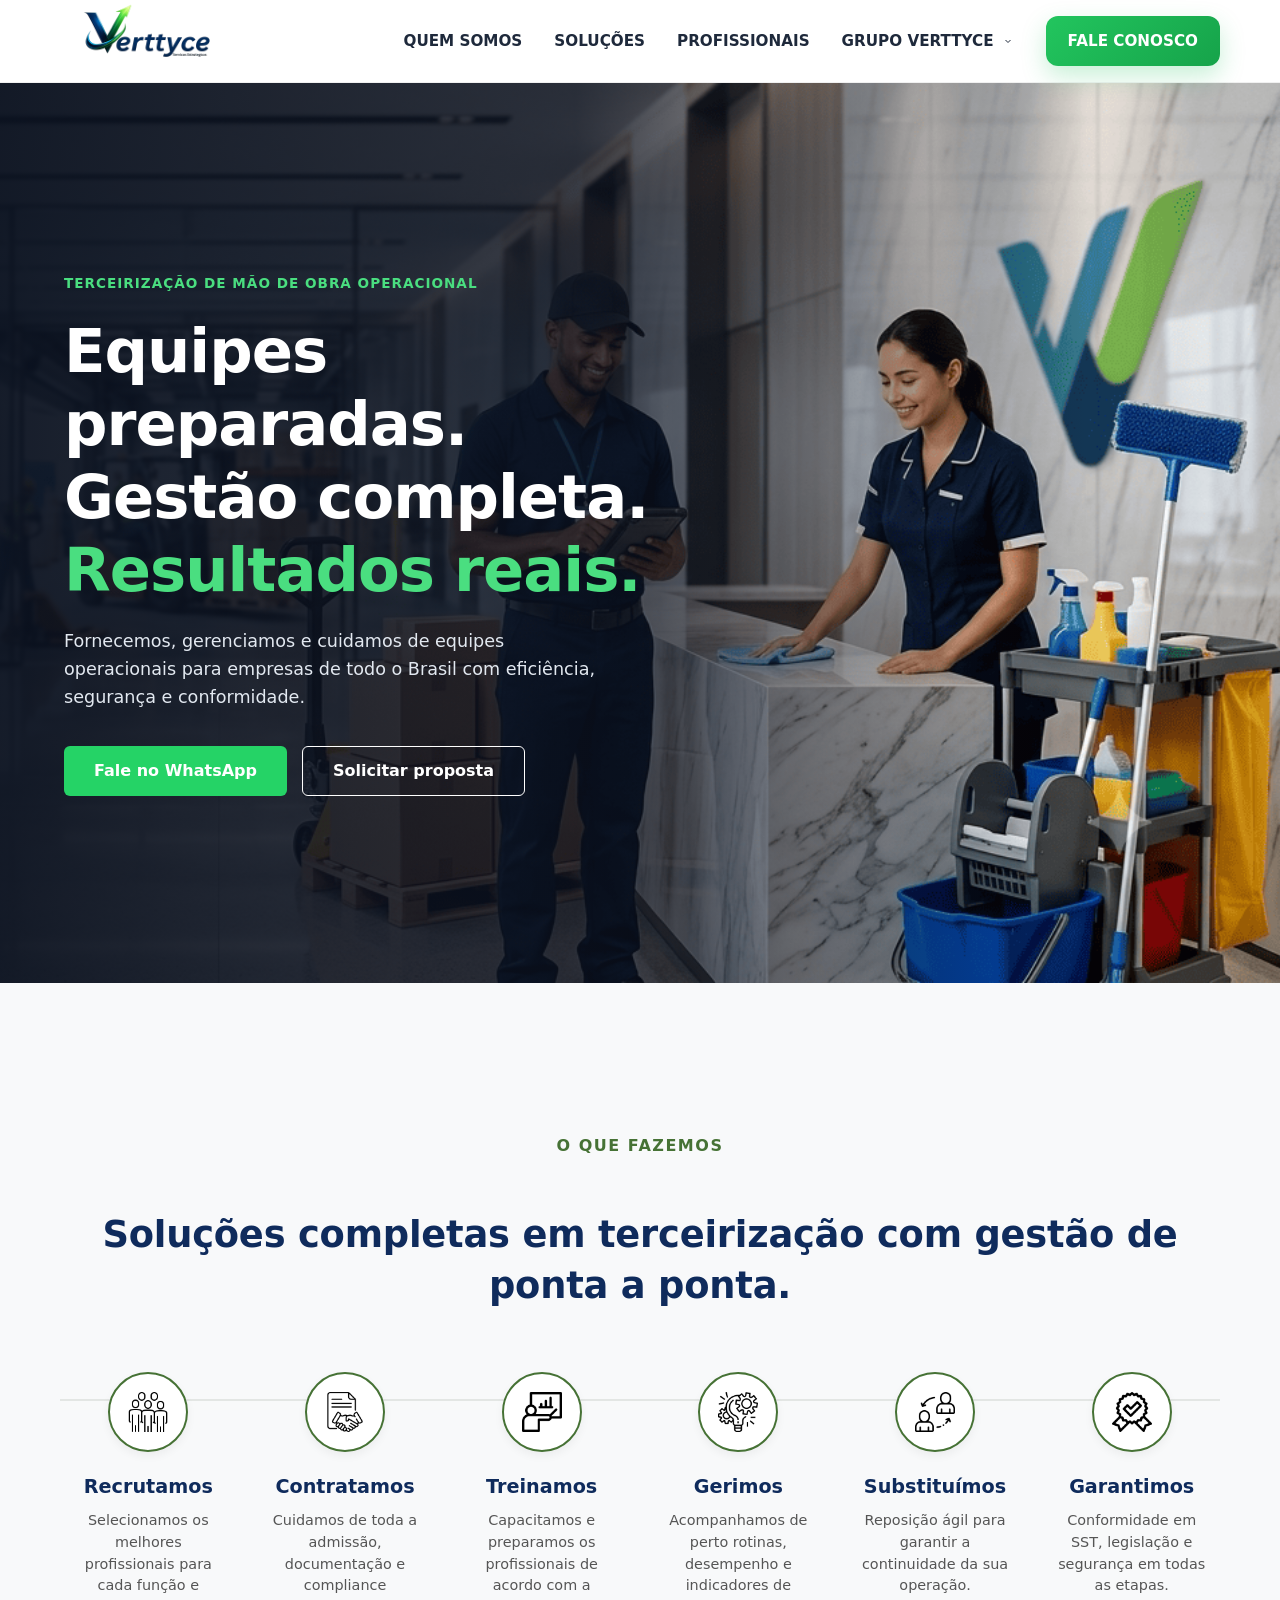
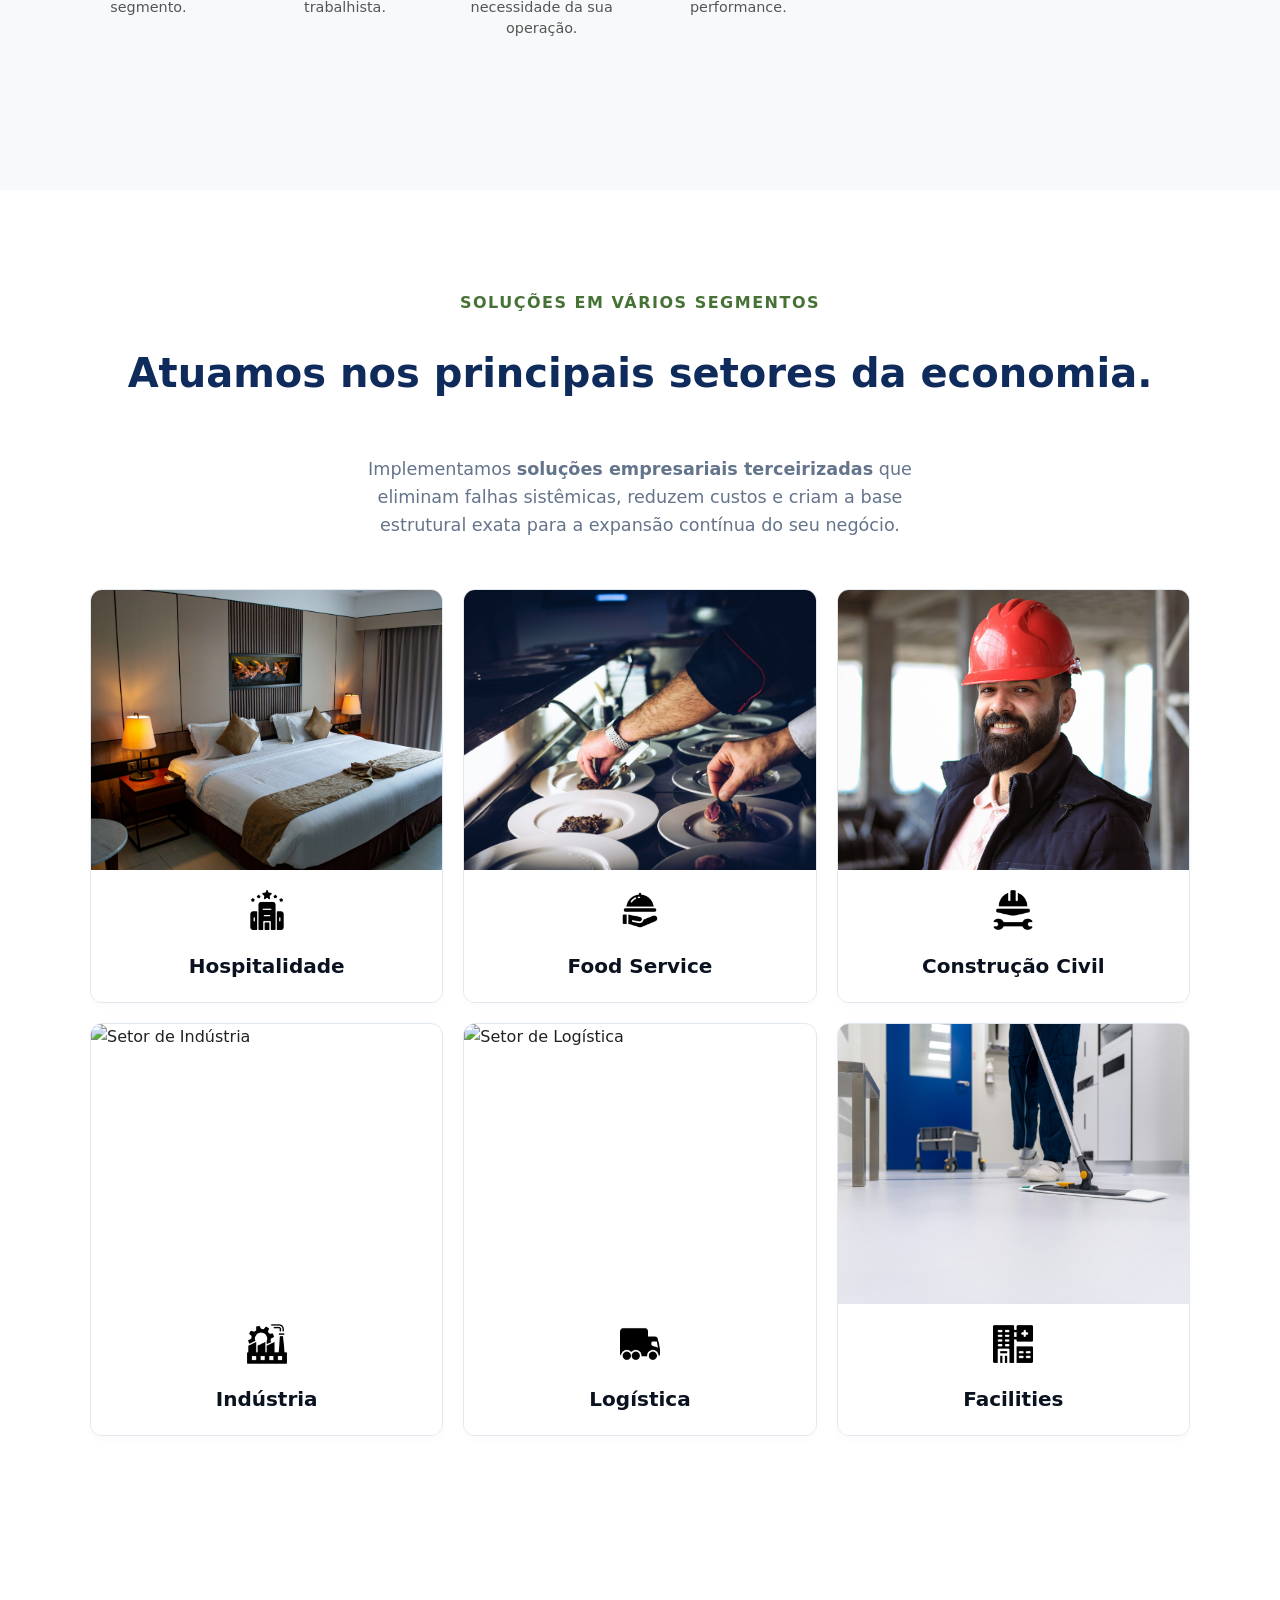
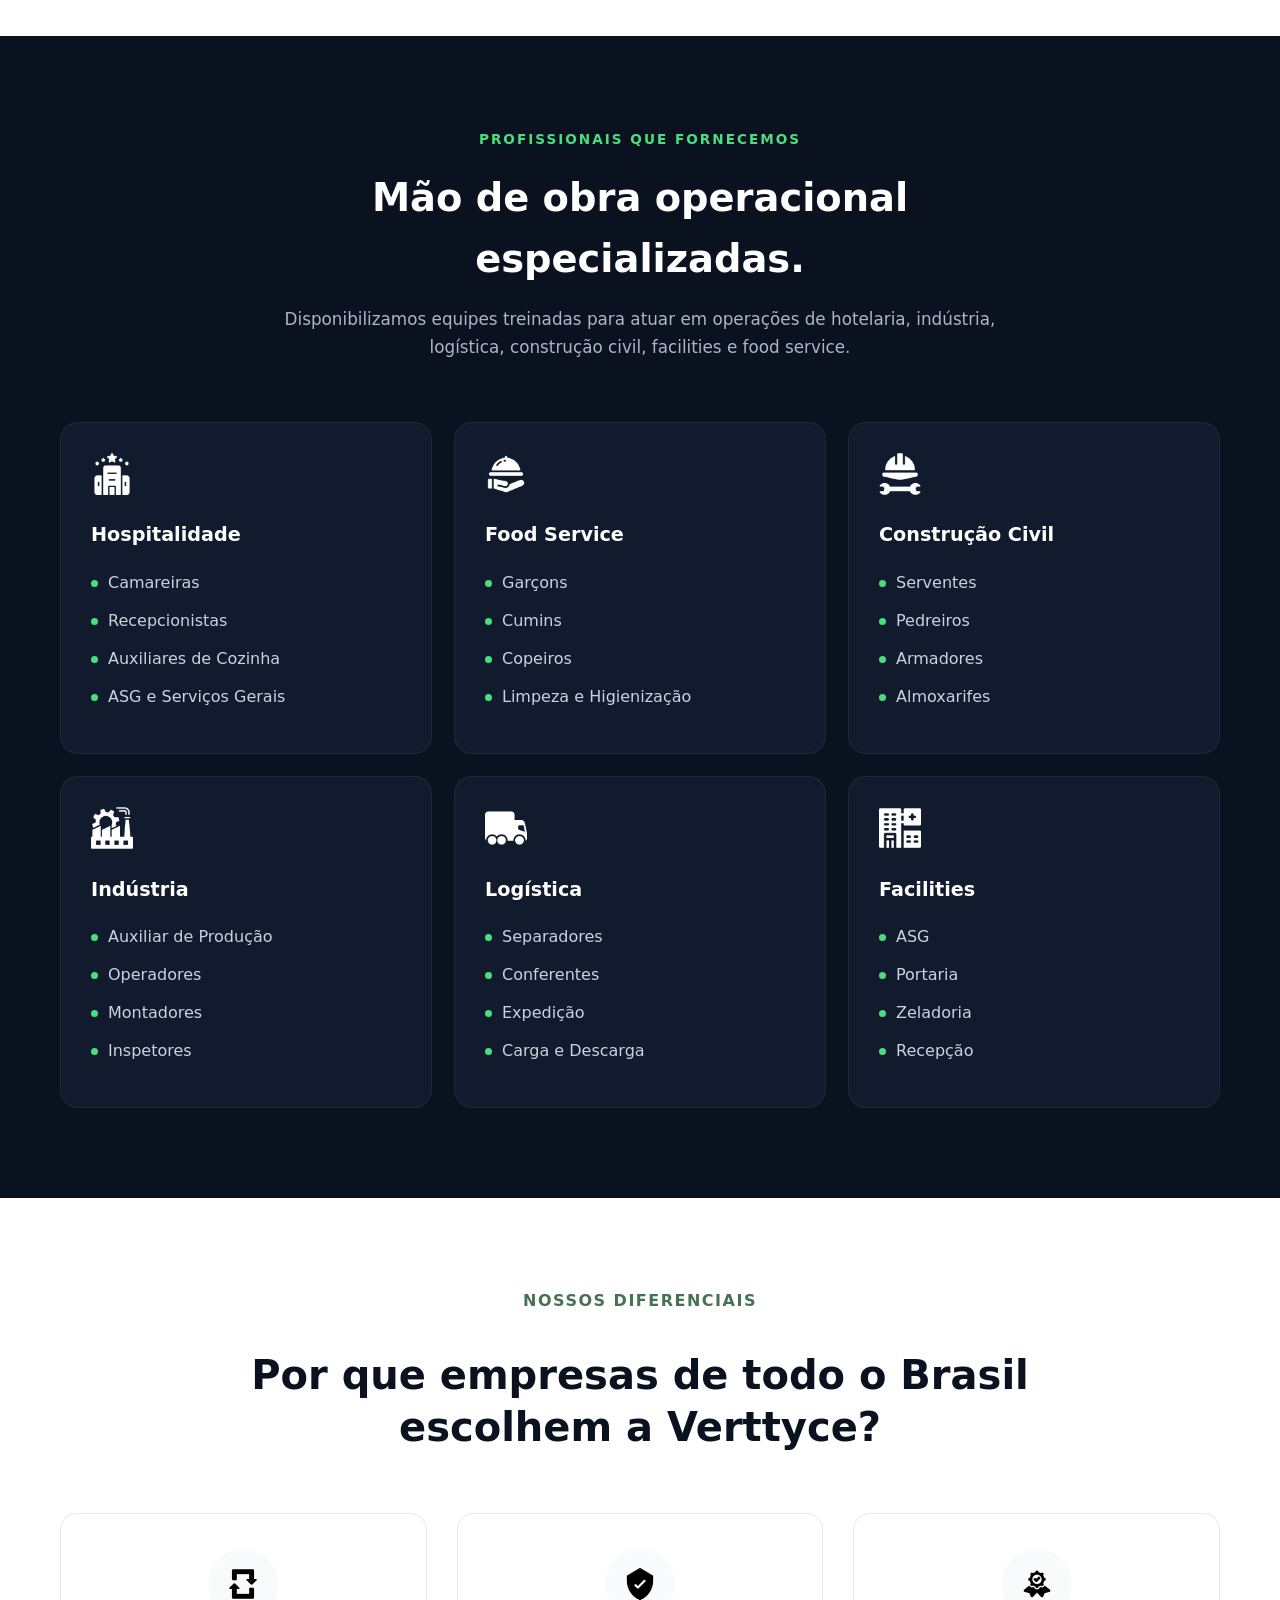
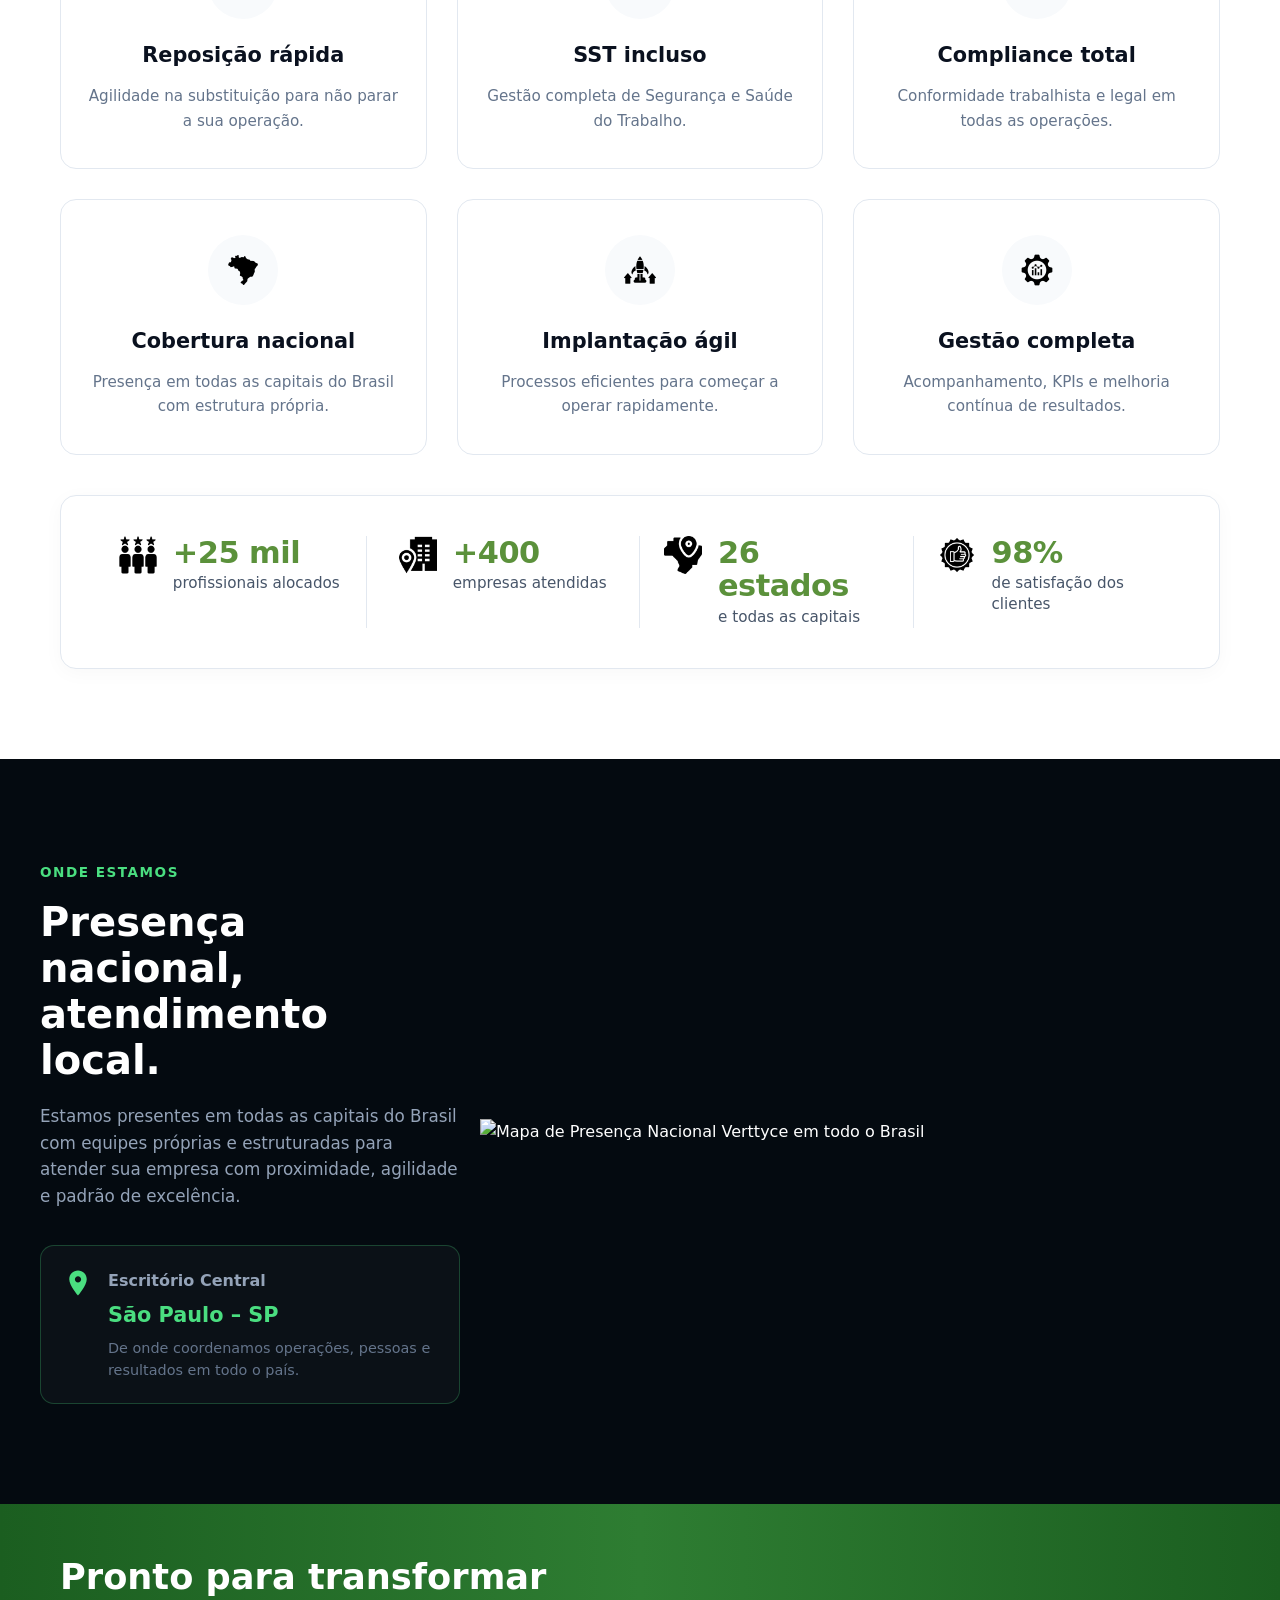
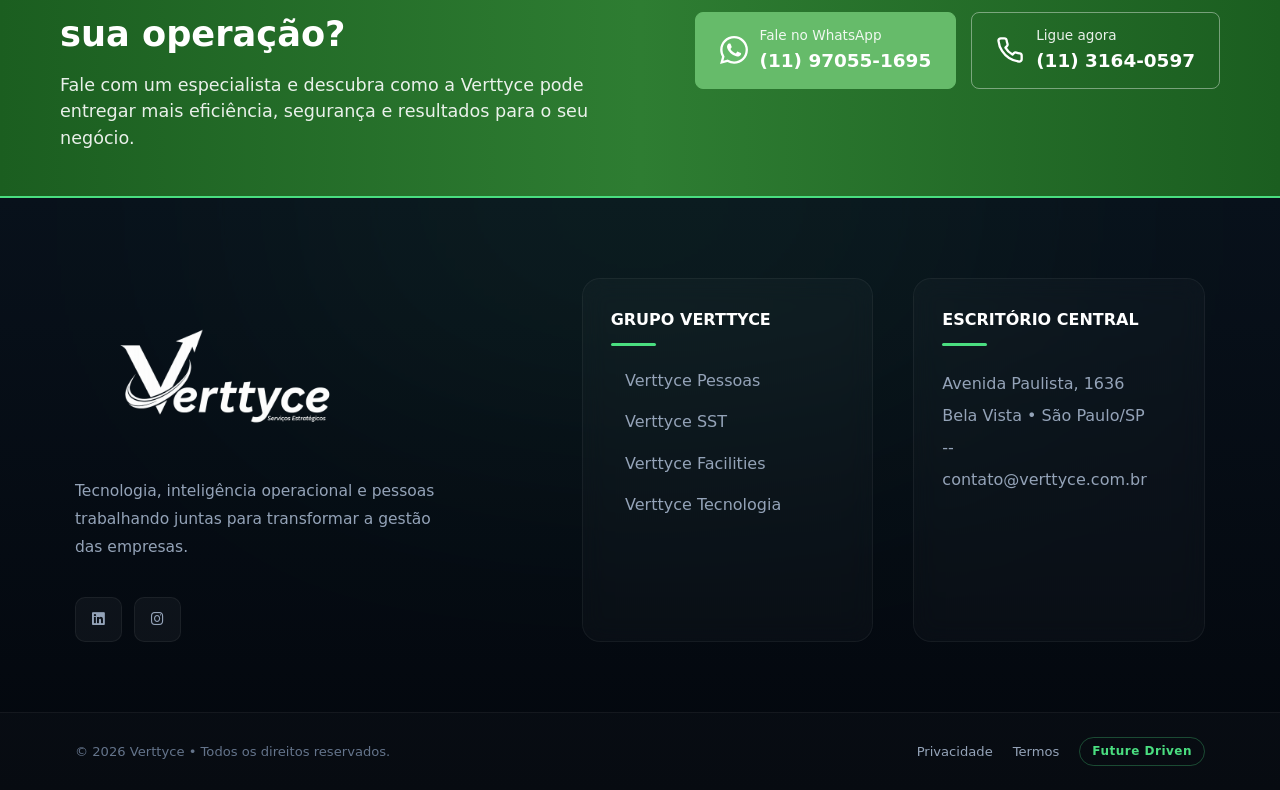
==== commit 1a14adeb: "Update index.html" ====
--- a/index.html
+++ b/index.html
@@ -22,7 +22,7 @@
             <!-- Logo -->
             <div class="header__logo">
                 <a href="index.html" title="Voltar para a Home">
-                    <img src="src/logo.png" alt="Verttyce" class="header__logo-img">
+                    <img src="src/LOGO2.png" alt="Verttyce" class="header__logo-img">
                 </a>
             </div>
 
@@ -642,4 +642,4 @@
 
 
 </body>
-</html>+</html>
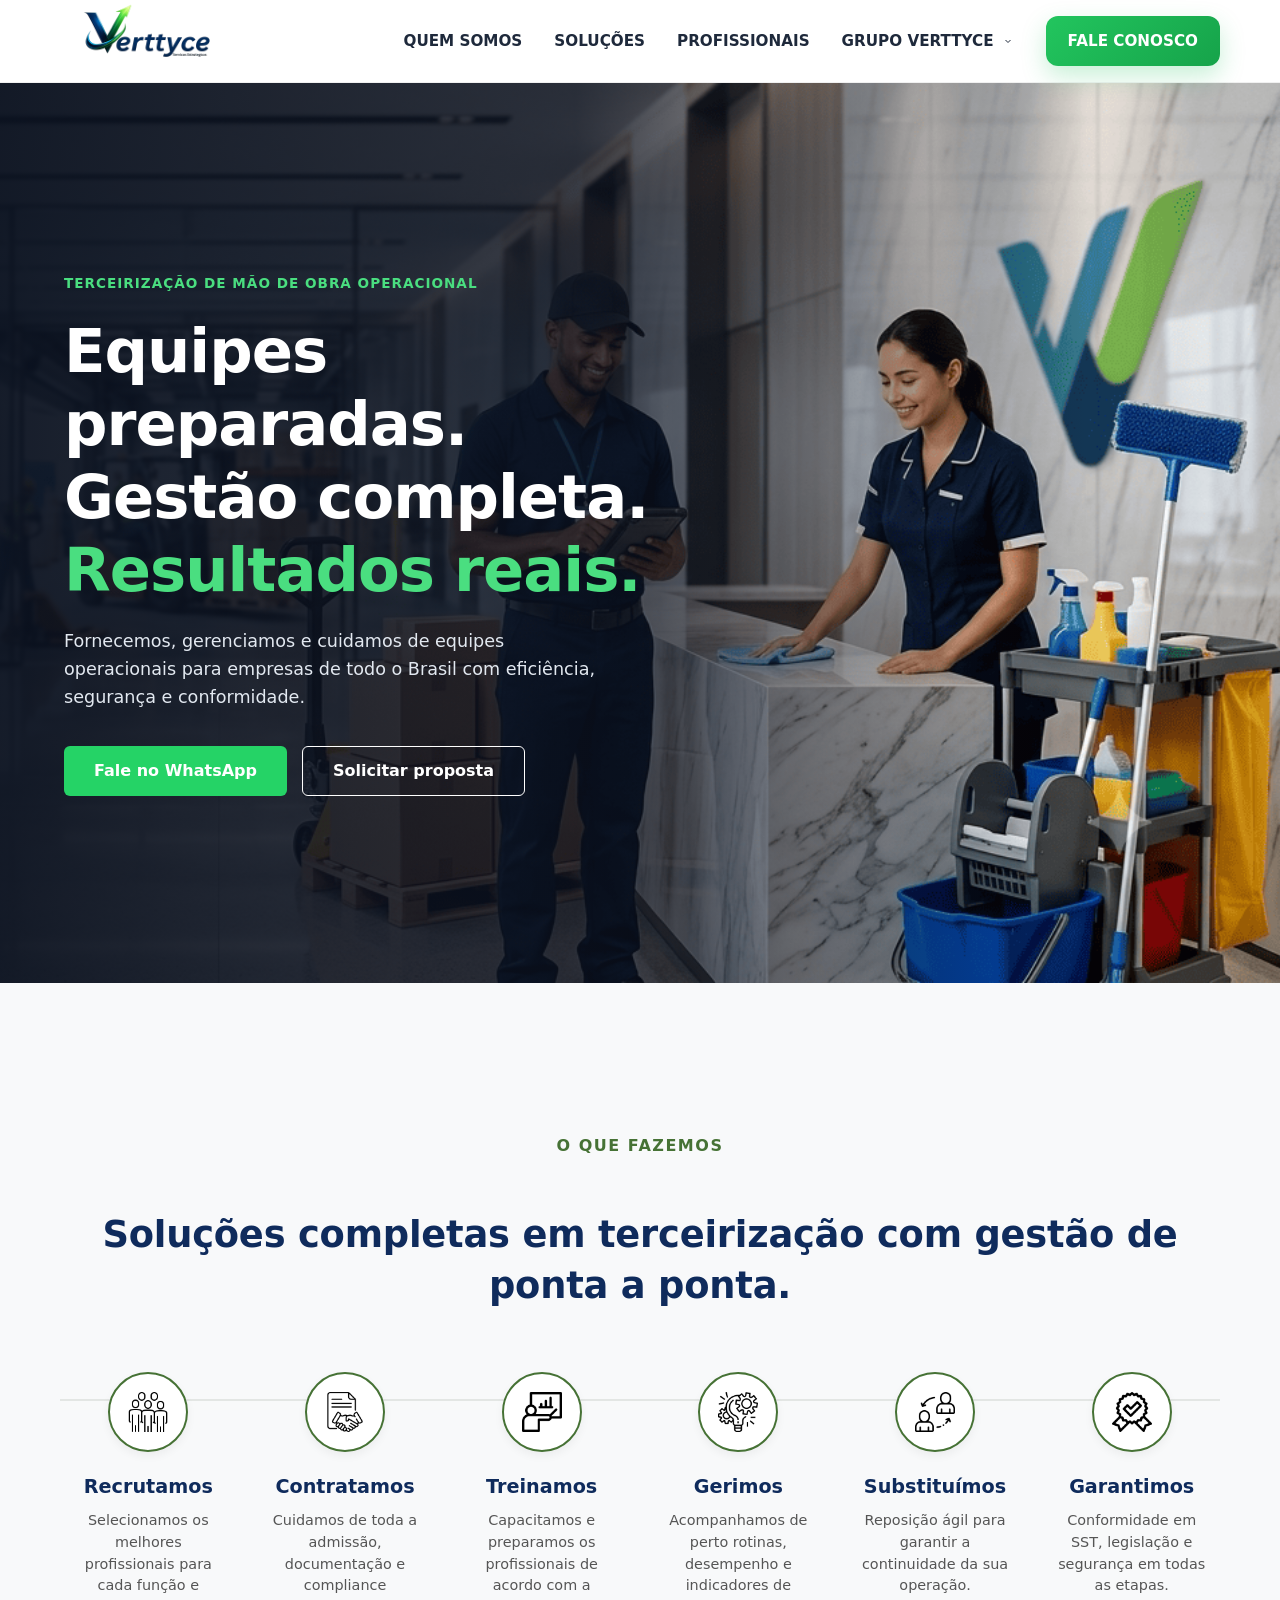
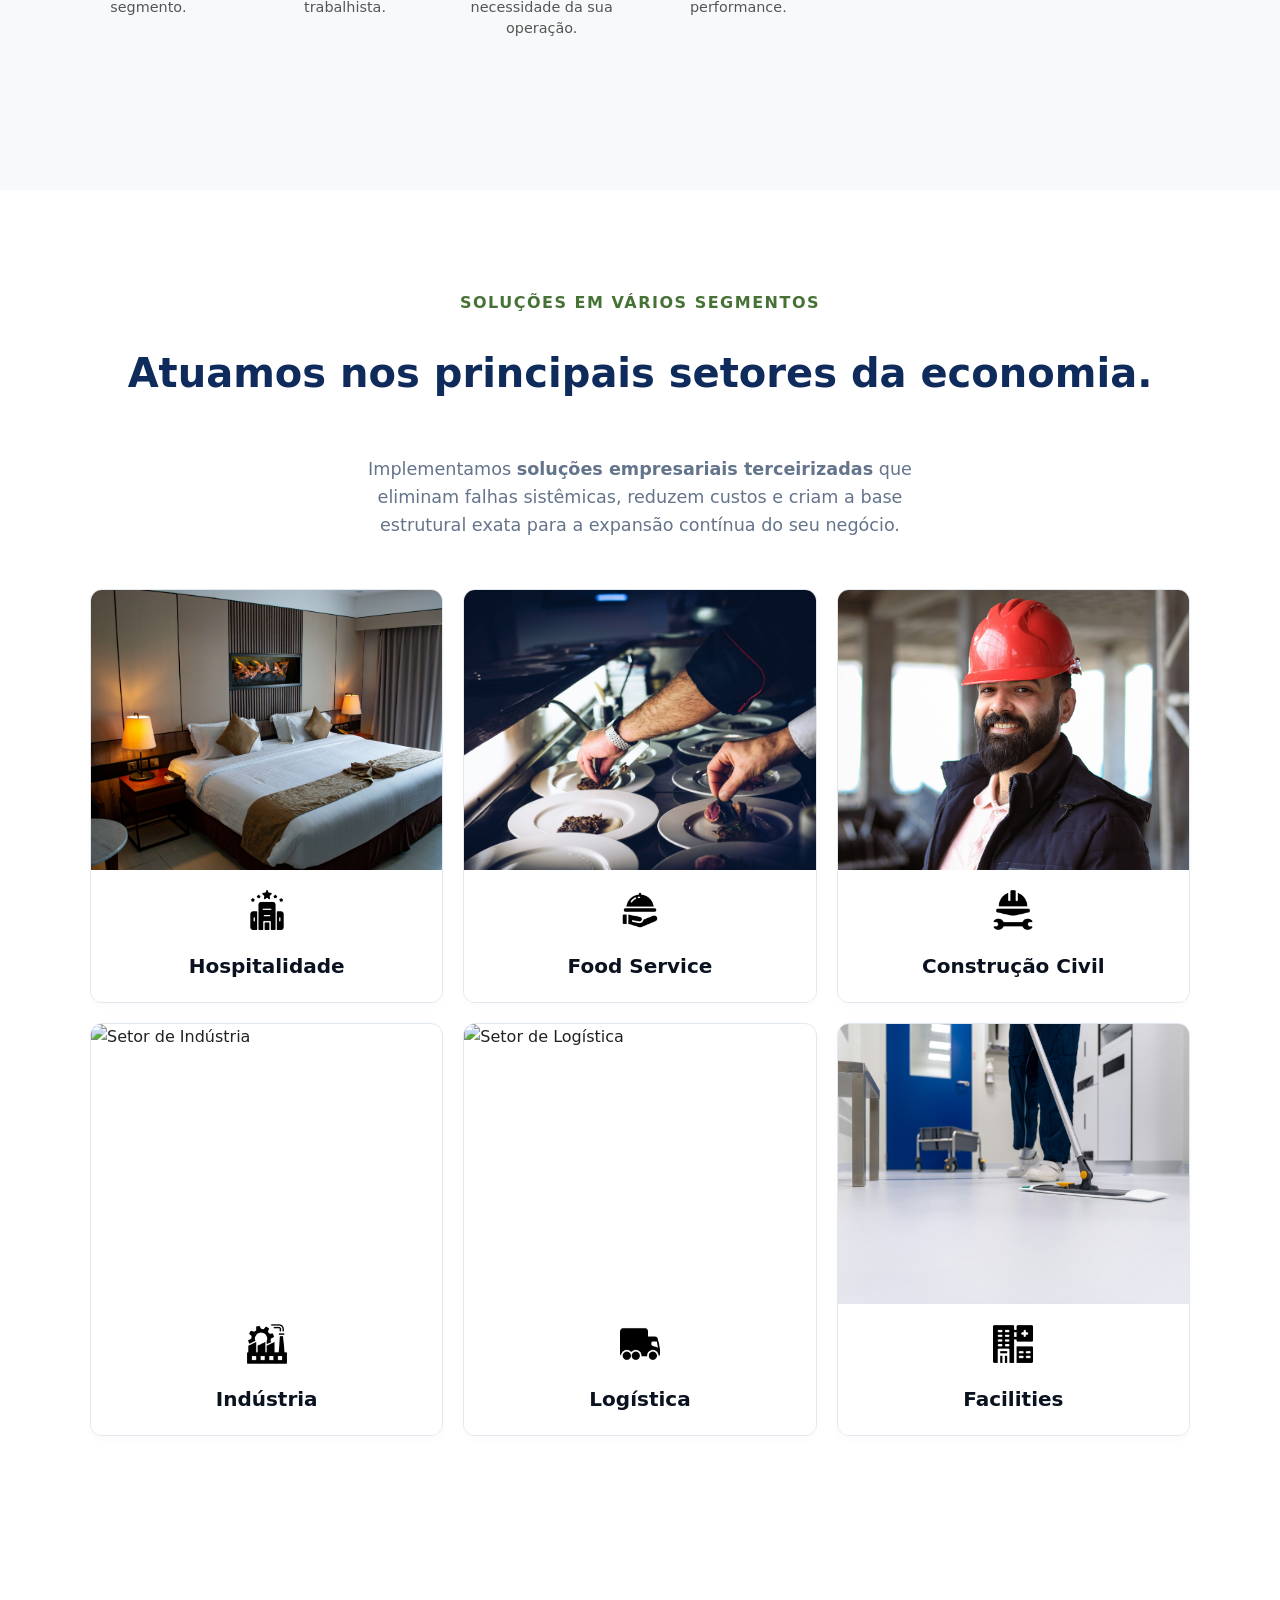
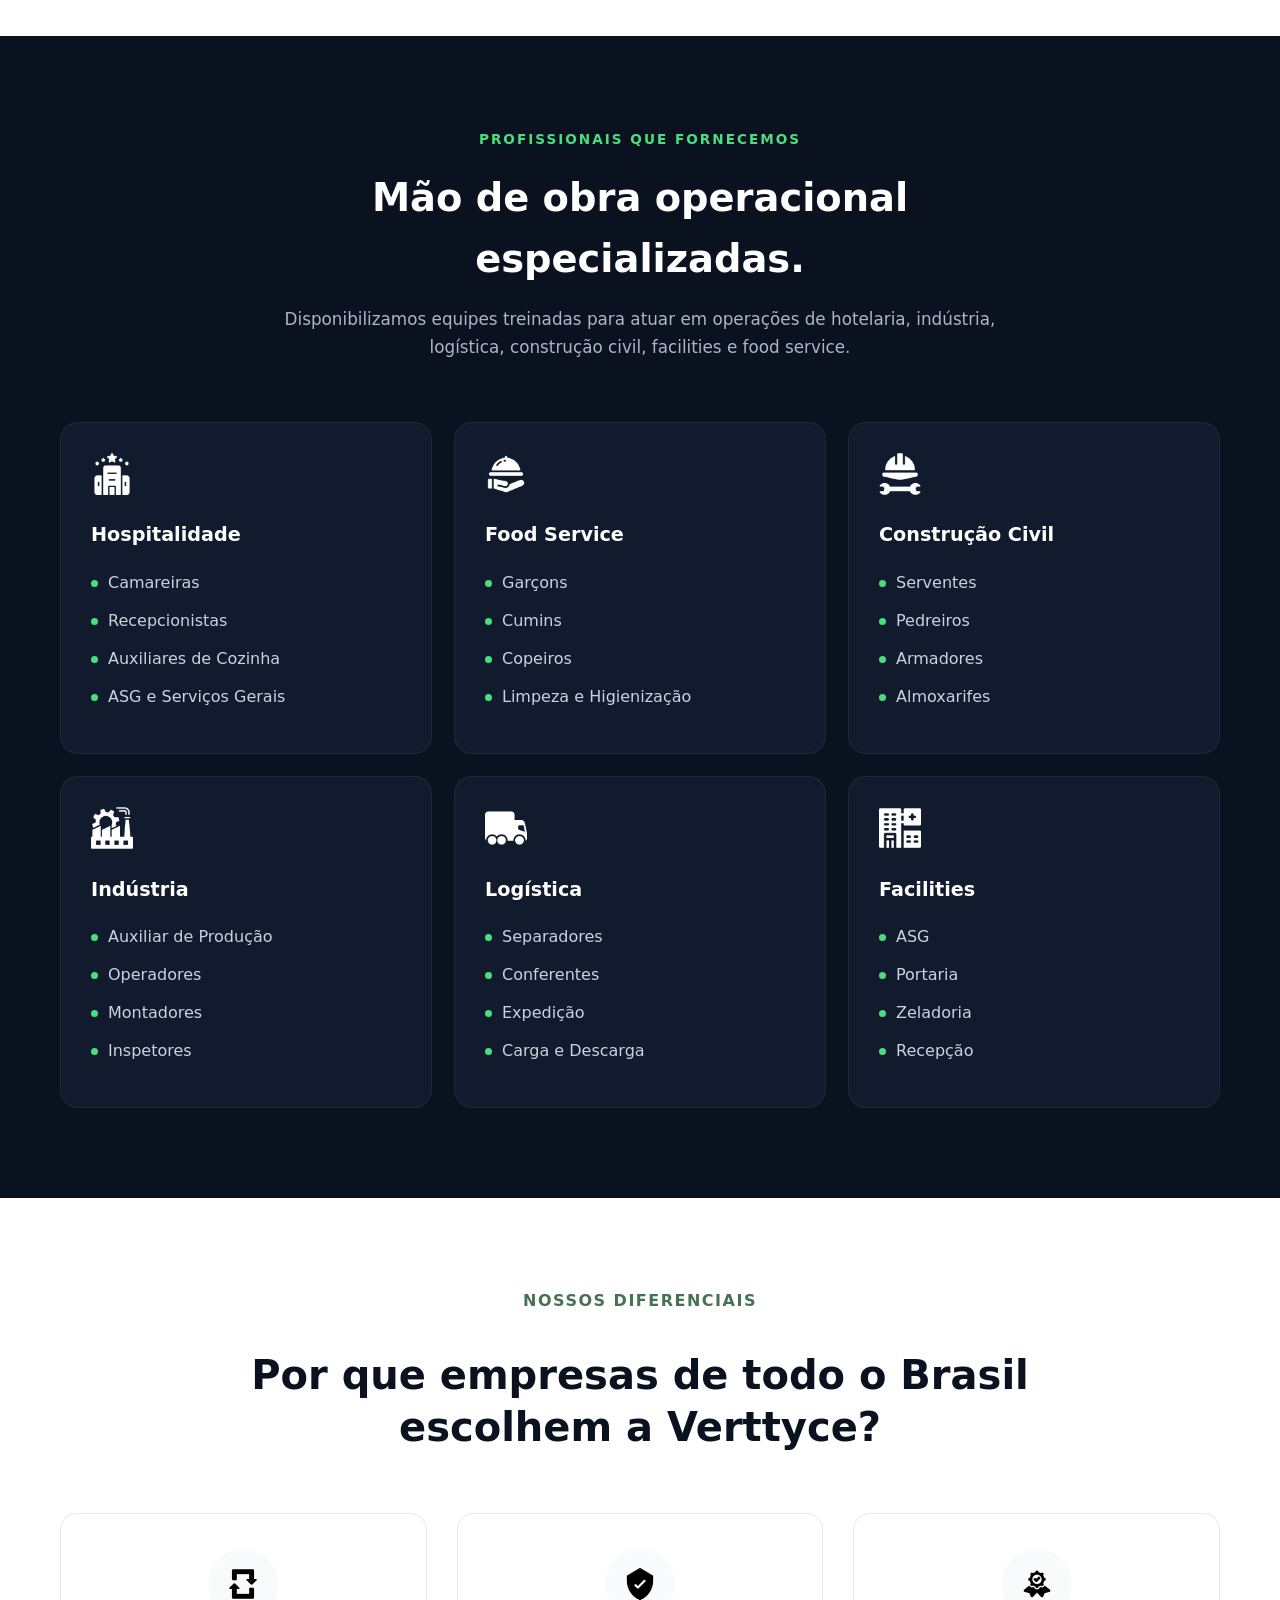
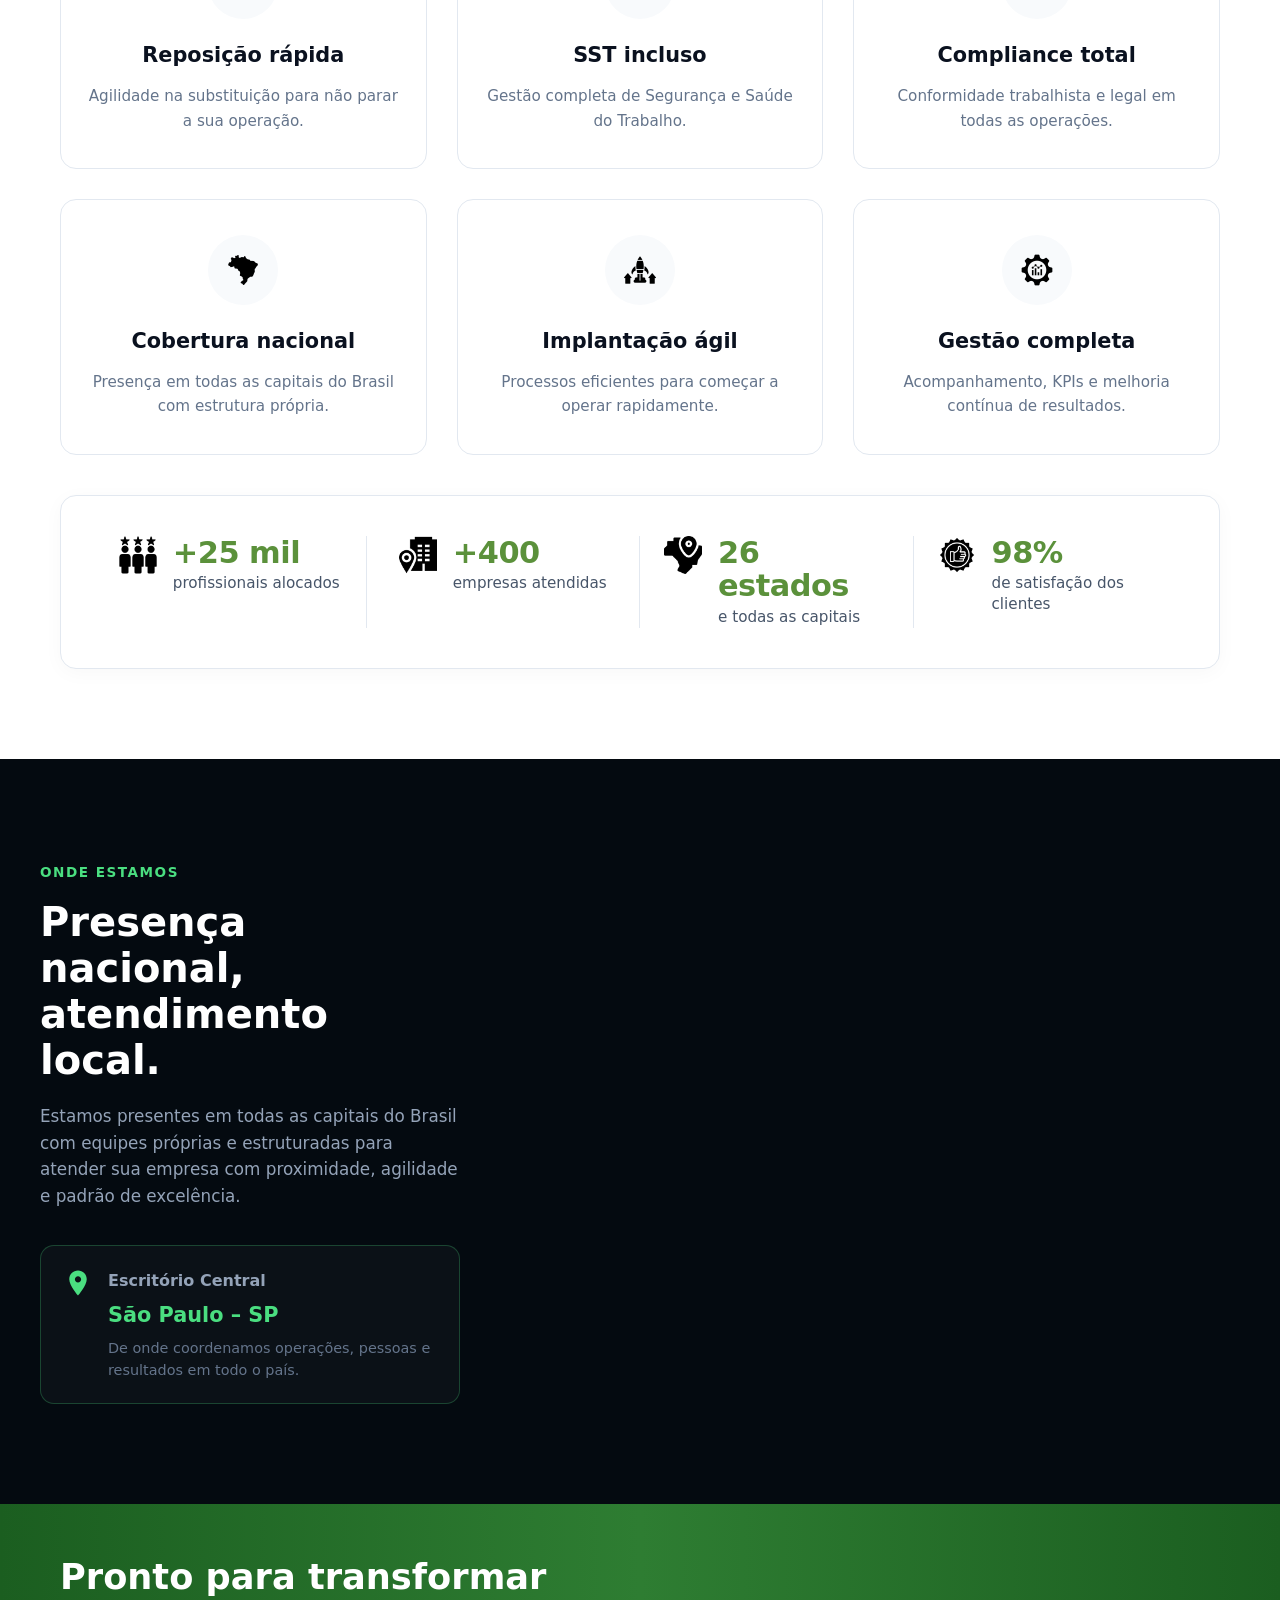
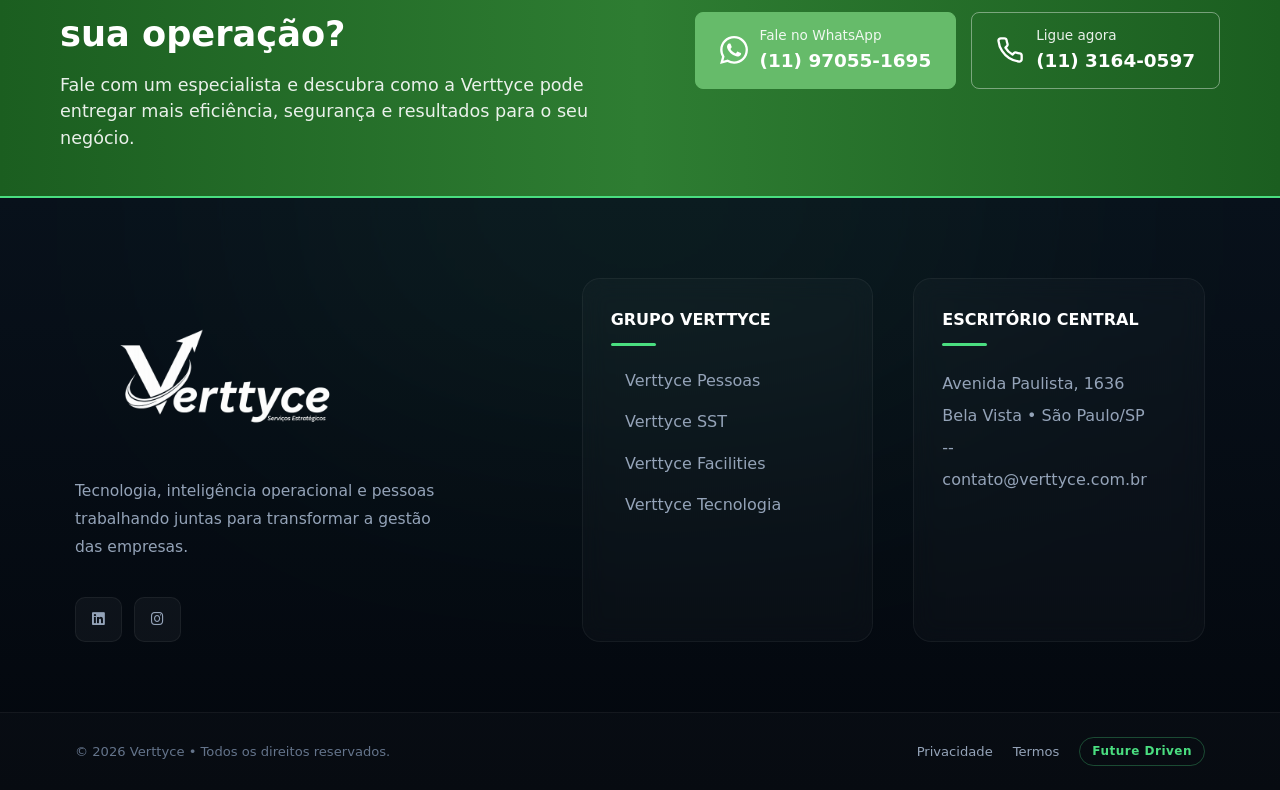
==== commit dee5f0de: "Update index.html" ====
--- a/index.html
+++ b/index.html
@@ -21,7 +21,7 @@
         <div class="header__container">
             <!-- Logo -->
             <div class="header__logo">
-                <a href="index.html" title="Voltar para a Home">
+                <a href="#" title="Voltar para a Home">
                     <img src="src/LOGO2.png" alt="Verttyce" class="header__logo-img">
                 </a>
             </div>
@@ -534,7 +534,7 @@
                 </div>
 
                 <div class="map-image-wrapper">
-                    <img src="src/MAPA2.PNG" alt="Mapa de Presença Nacional Verttyce em todo o Brasil" class="map-img">
+                    <img src="src/MAPA2.PNG" alt="" class="map-img">
                 </div>
 
             </div>
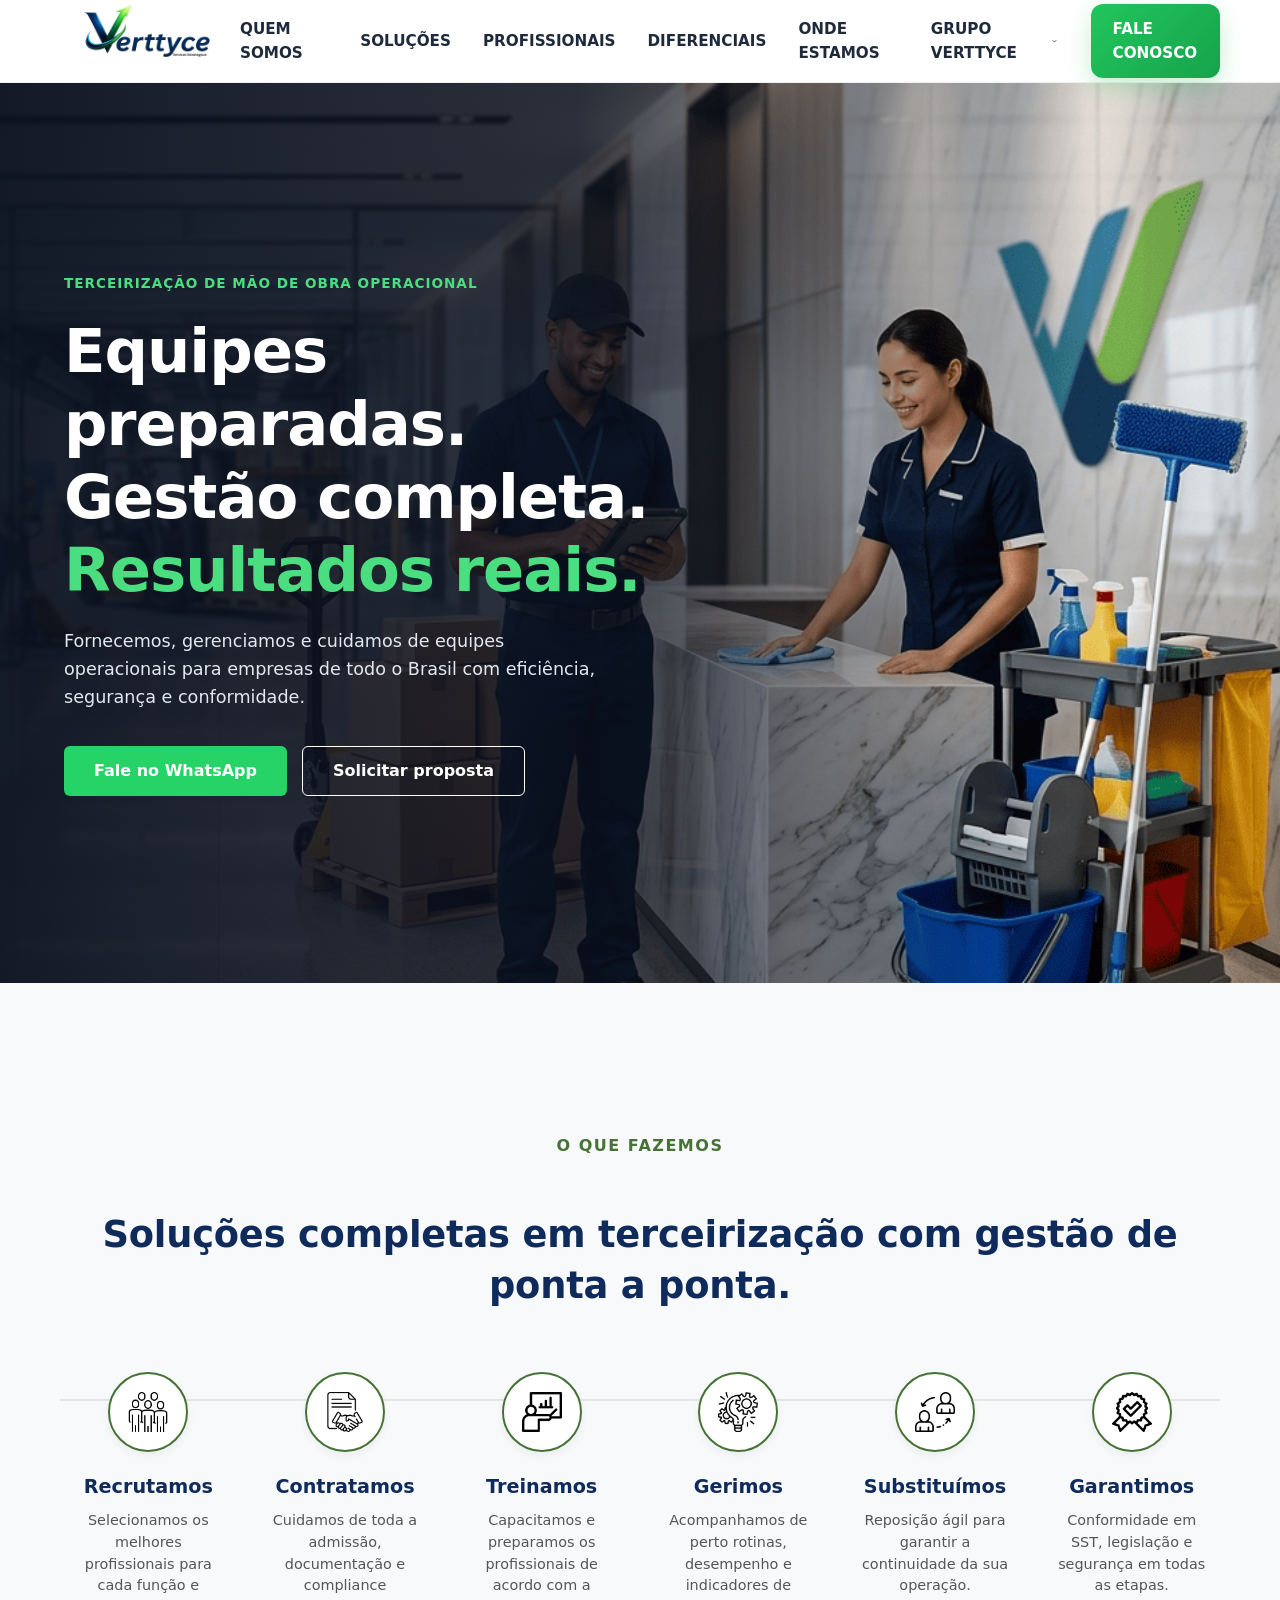
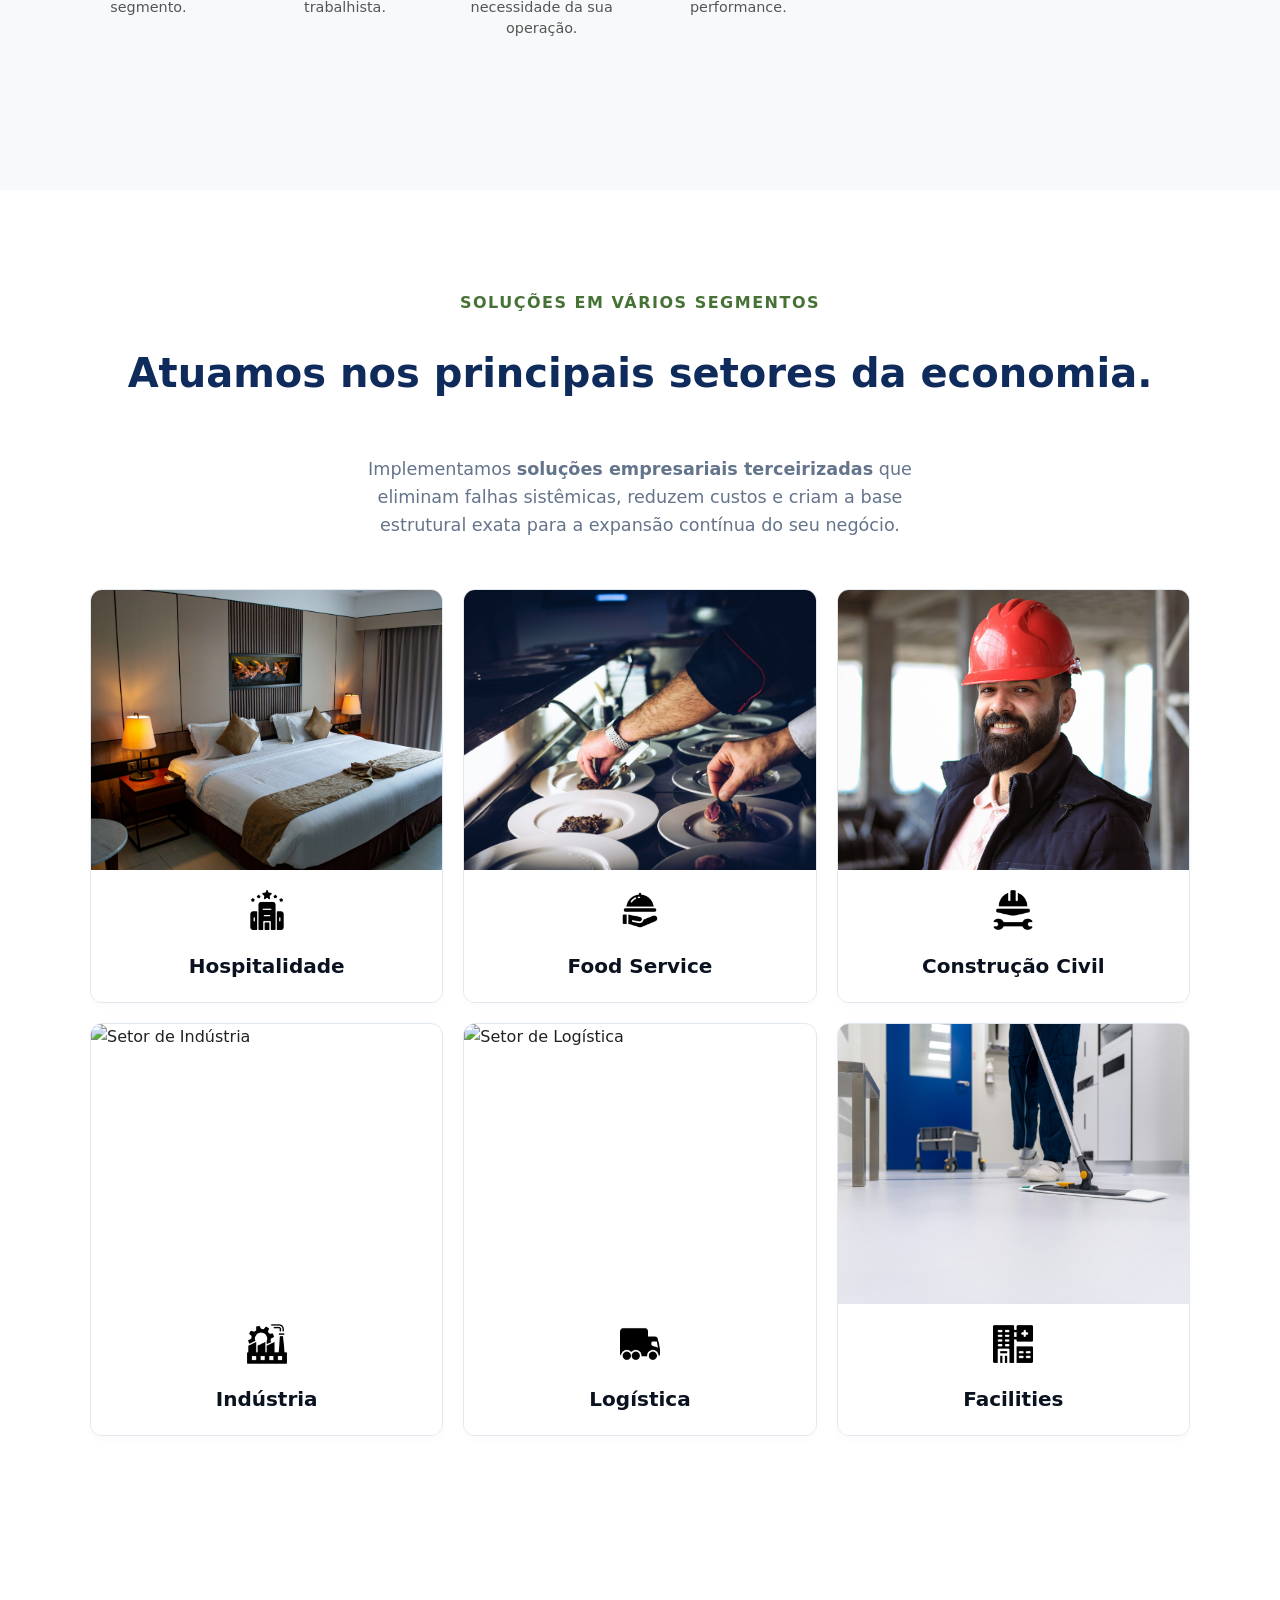
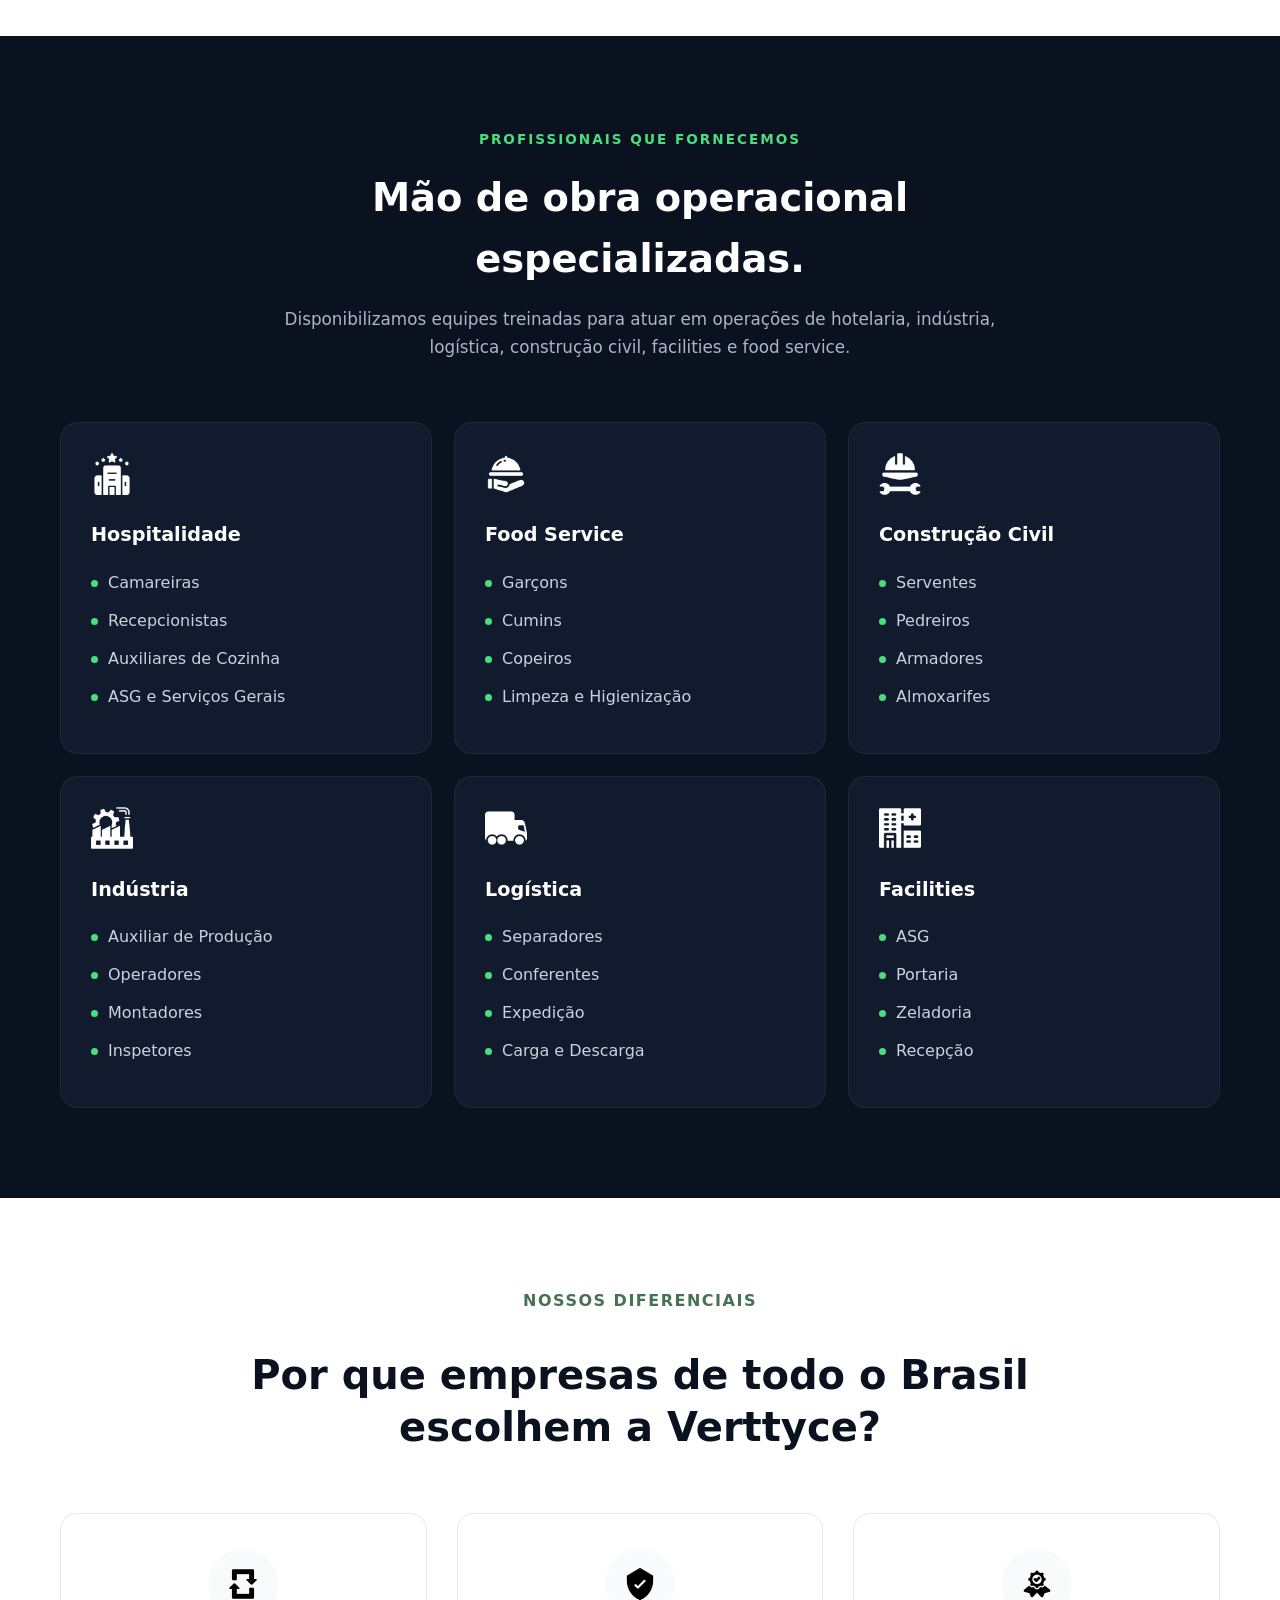
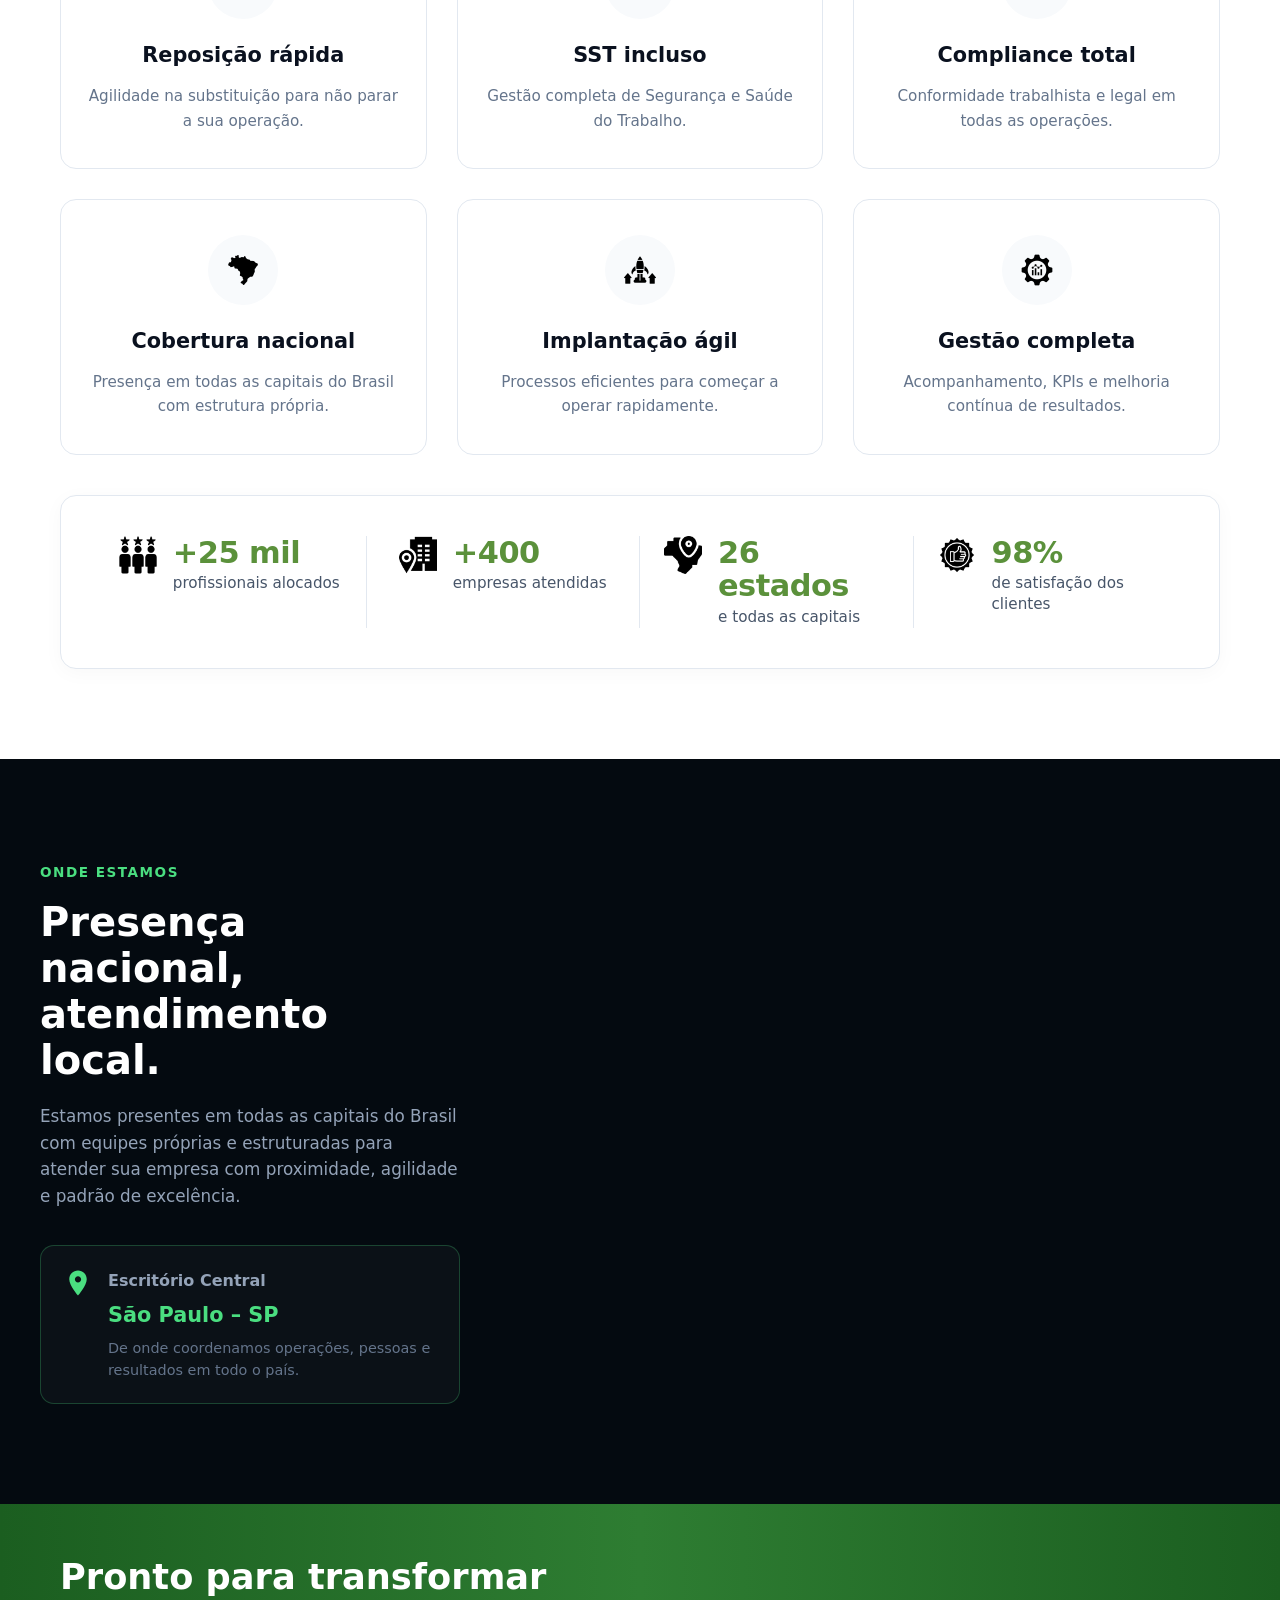
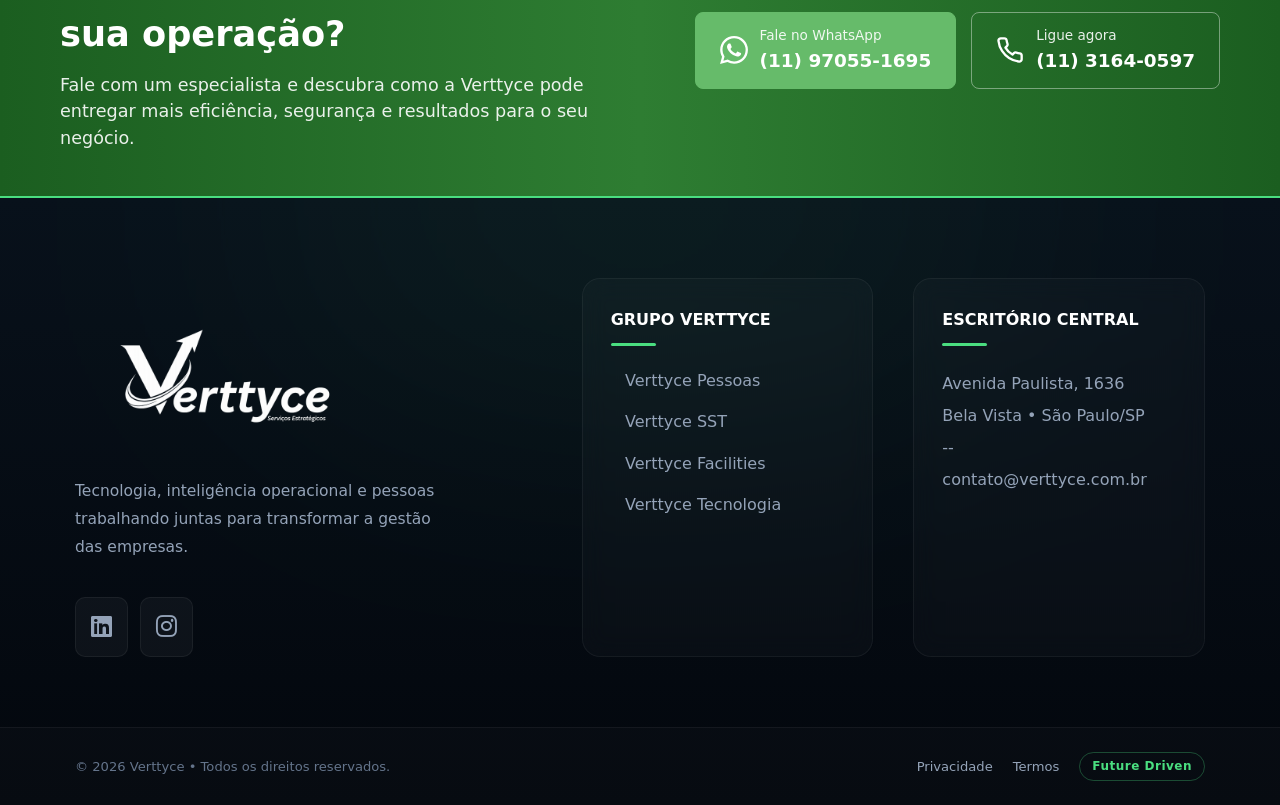
==== commit 1ff3c498: "Update index.html" ====
--- a/index.html
+++ b/index.html
@@ -43,6 +43,15 @@
                     <li class="nav__item">
                         <a href="#diferenciais" class="nav__link">PROFISSIONAIS</a>
                     </li>
+
+                    <li class="nav__item">
+                        <a href="#beneficios" class="nav__link">DIFERENCIAIS</a>
+                    </li>
+
+                    <li class="nav__item">
+                        <a href="#presenca-nacional" class="nav__link">ONDE ESTAMOS</a>
+                    </li>
+
                                         <!-- DROPDOWN -->
                     <li class="nav__item nav__dropdown">
                         <a href="#" class="nav__link">
@@ -400,7 +409,7 @@
             </div>
         </section>
 
-        <section id="por-que-escolher" class="benefits">
+        <section id="beneficios" class="benefits">
             <div class="benefits__container">
                 
                 <div class="benefits__header">
--- a/style.css
+++ b/style.css
@@ -1736,12 +1736,12 @@
 .footer__social a {
     color: #94a3b8;
     text-decoration: none;
-    padding: 10px 16px;
+    padding: 10px 15px;
     border-radius: 10px;
     background: rgba(255,255,255,.04);
     border: 1px solid rgba(255,255,255,.06);
     transition: .3s;
-    font-size: .9rem;
+    font-size: 1.5rem;
 }
 
 .footer__social a:hover {
@@ -1926,4 +1926,4 @@
         flex-wrap:wrap;
     }
 
-}+}
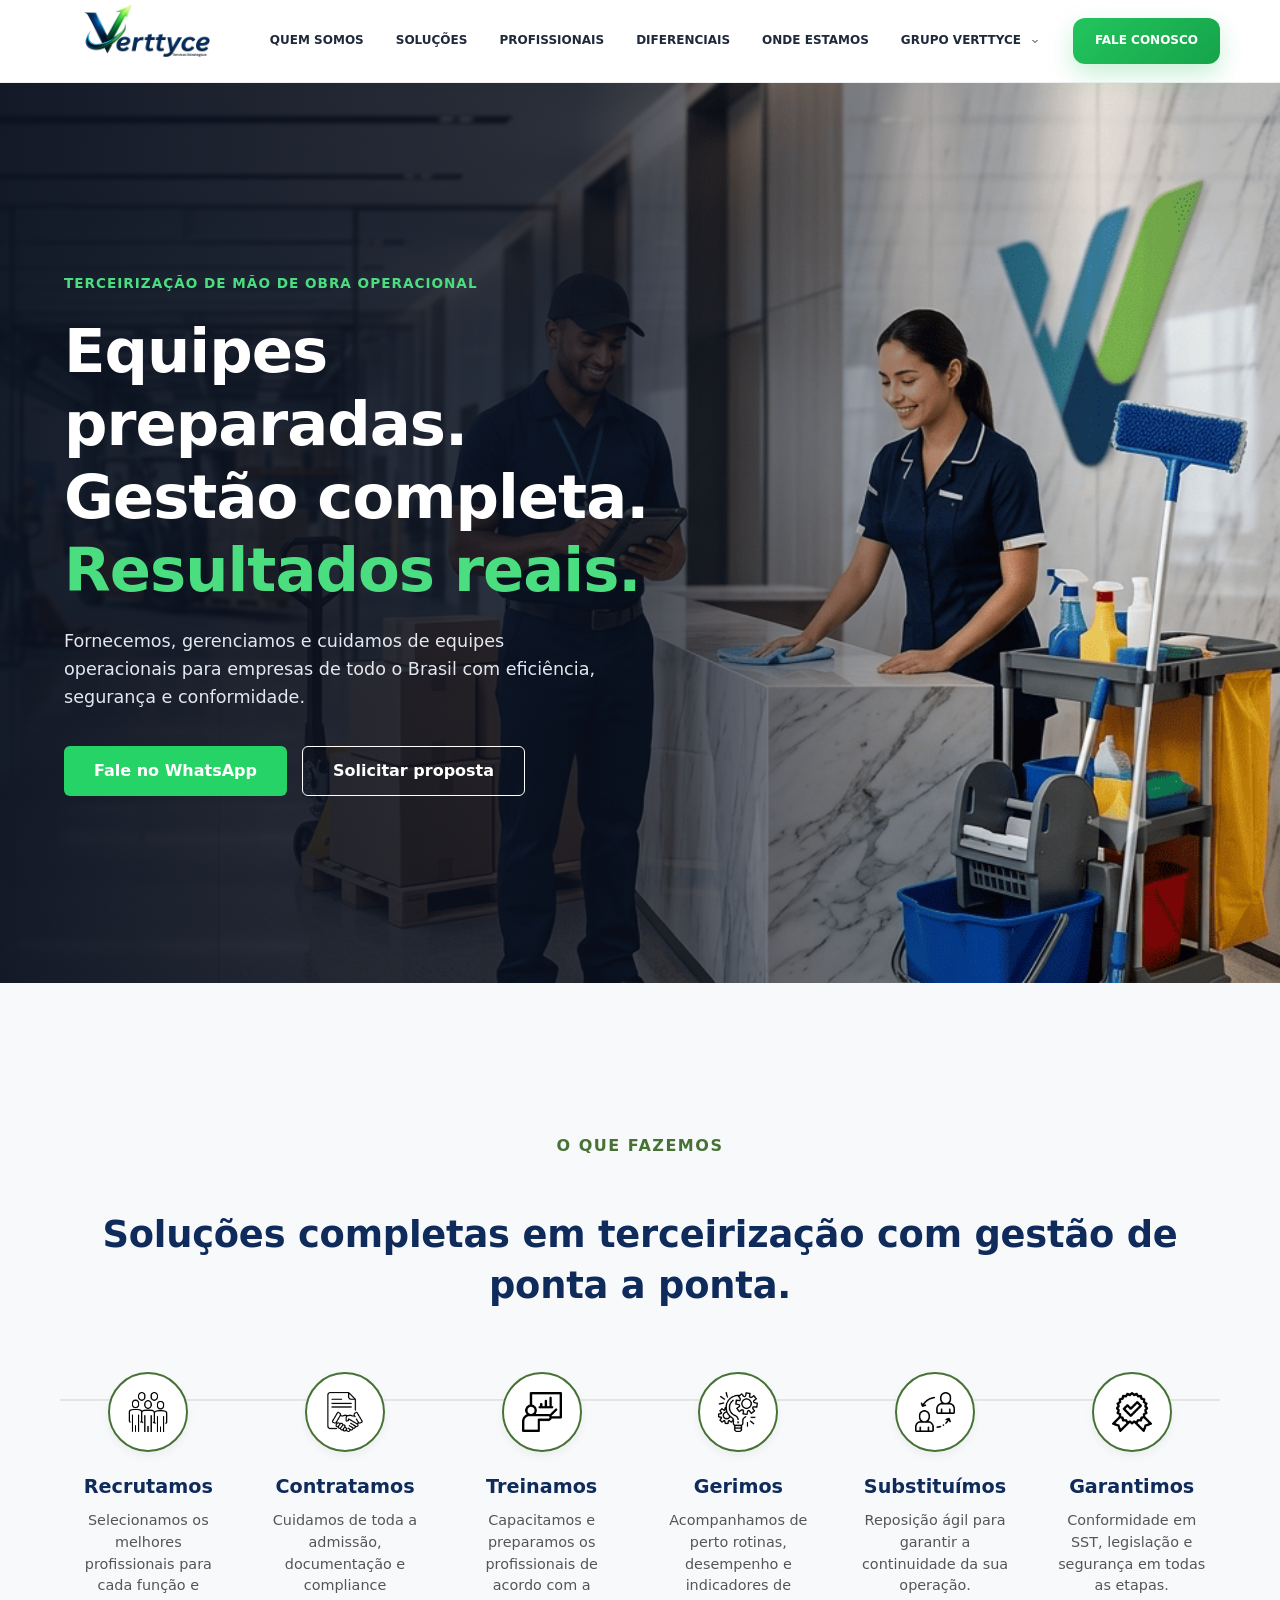
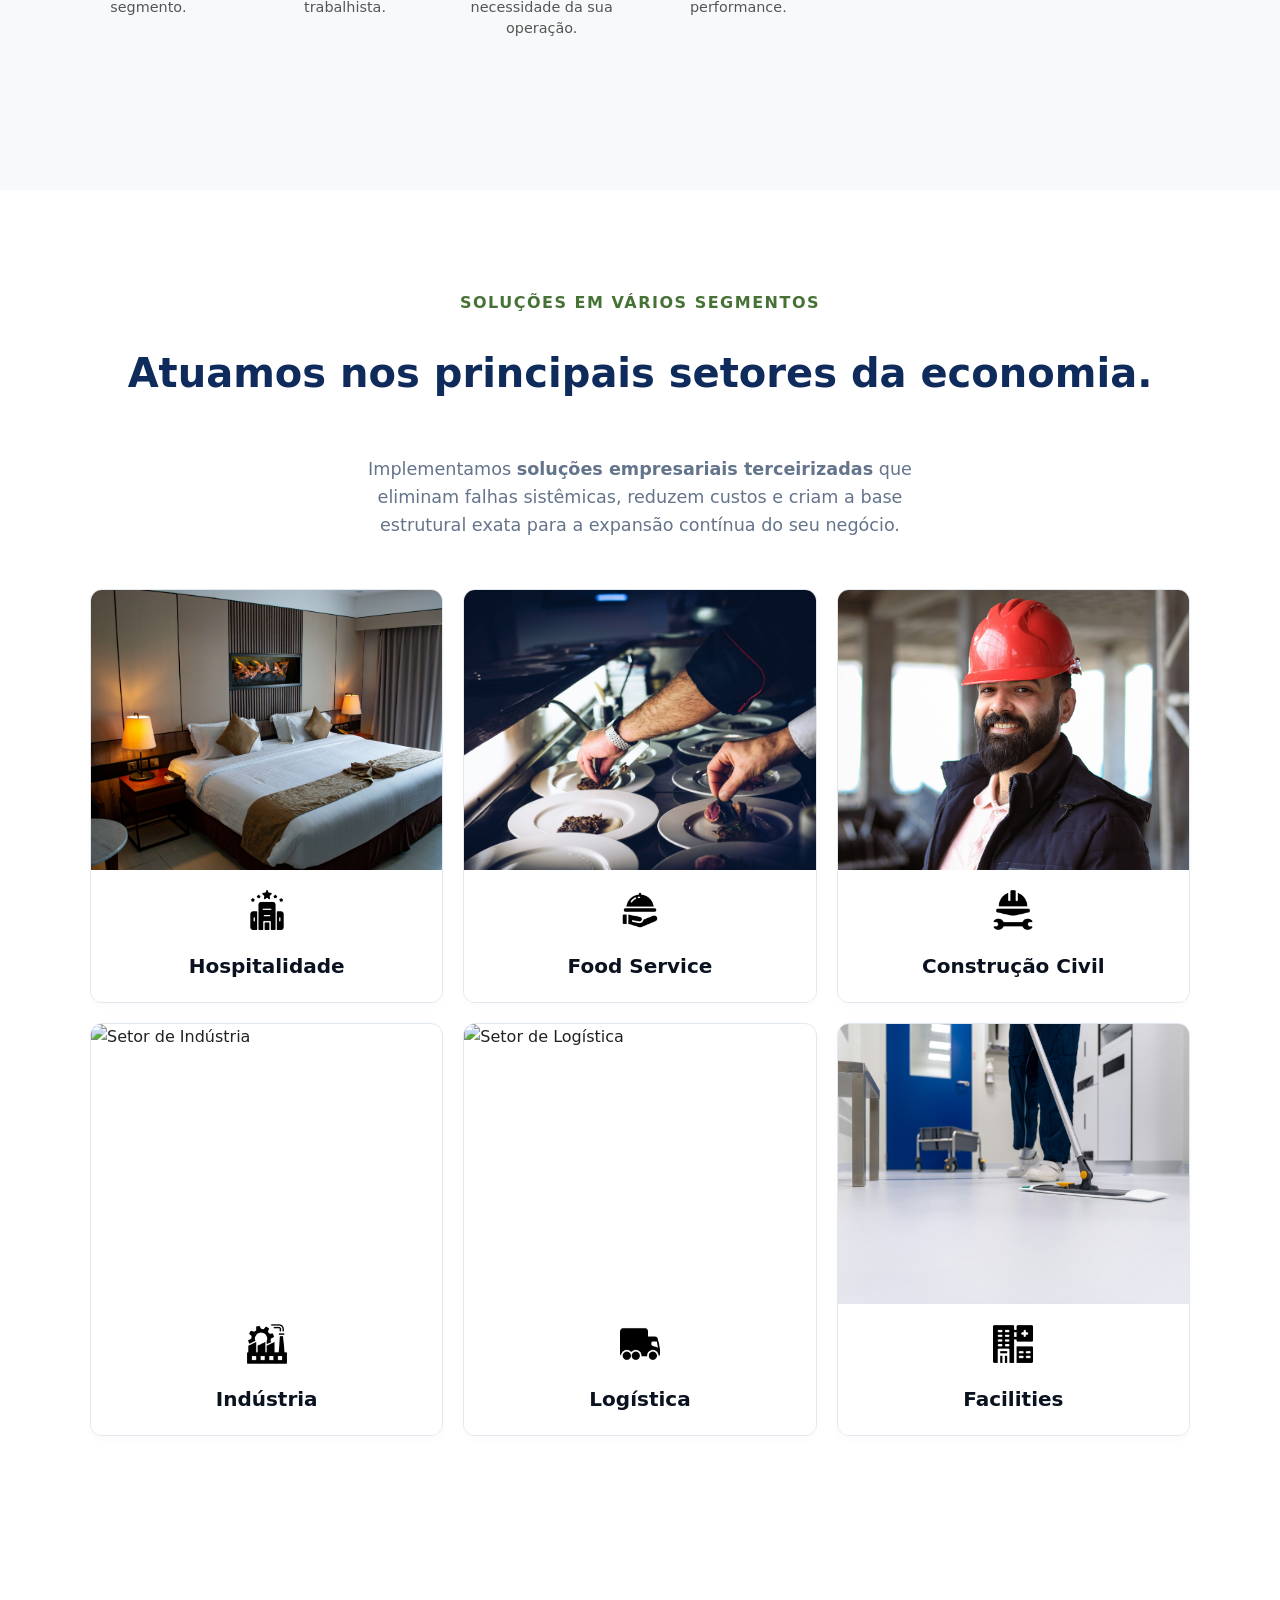
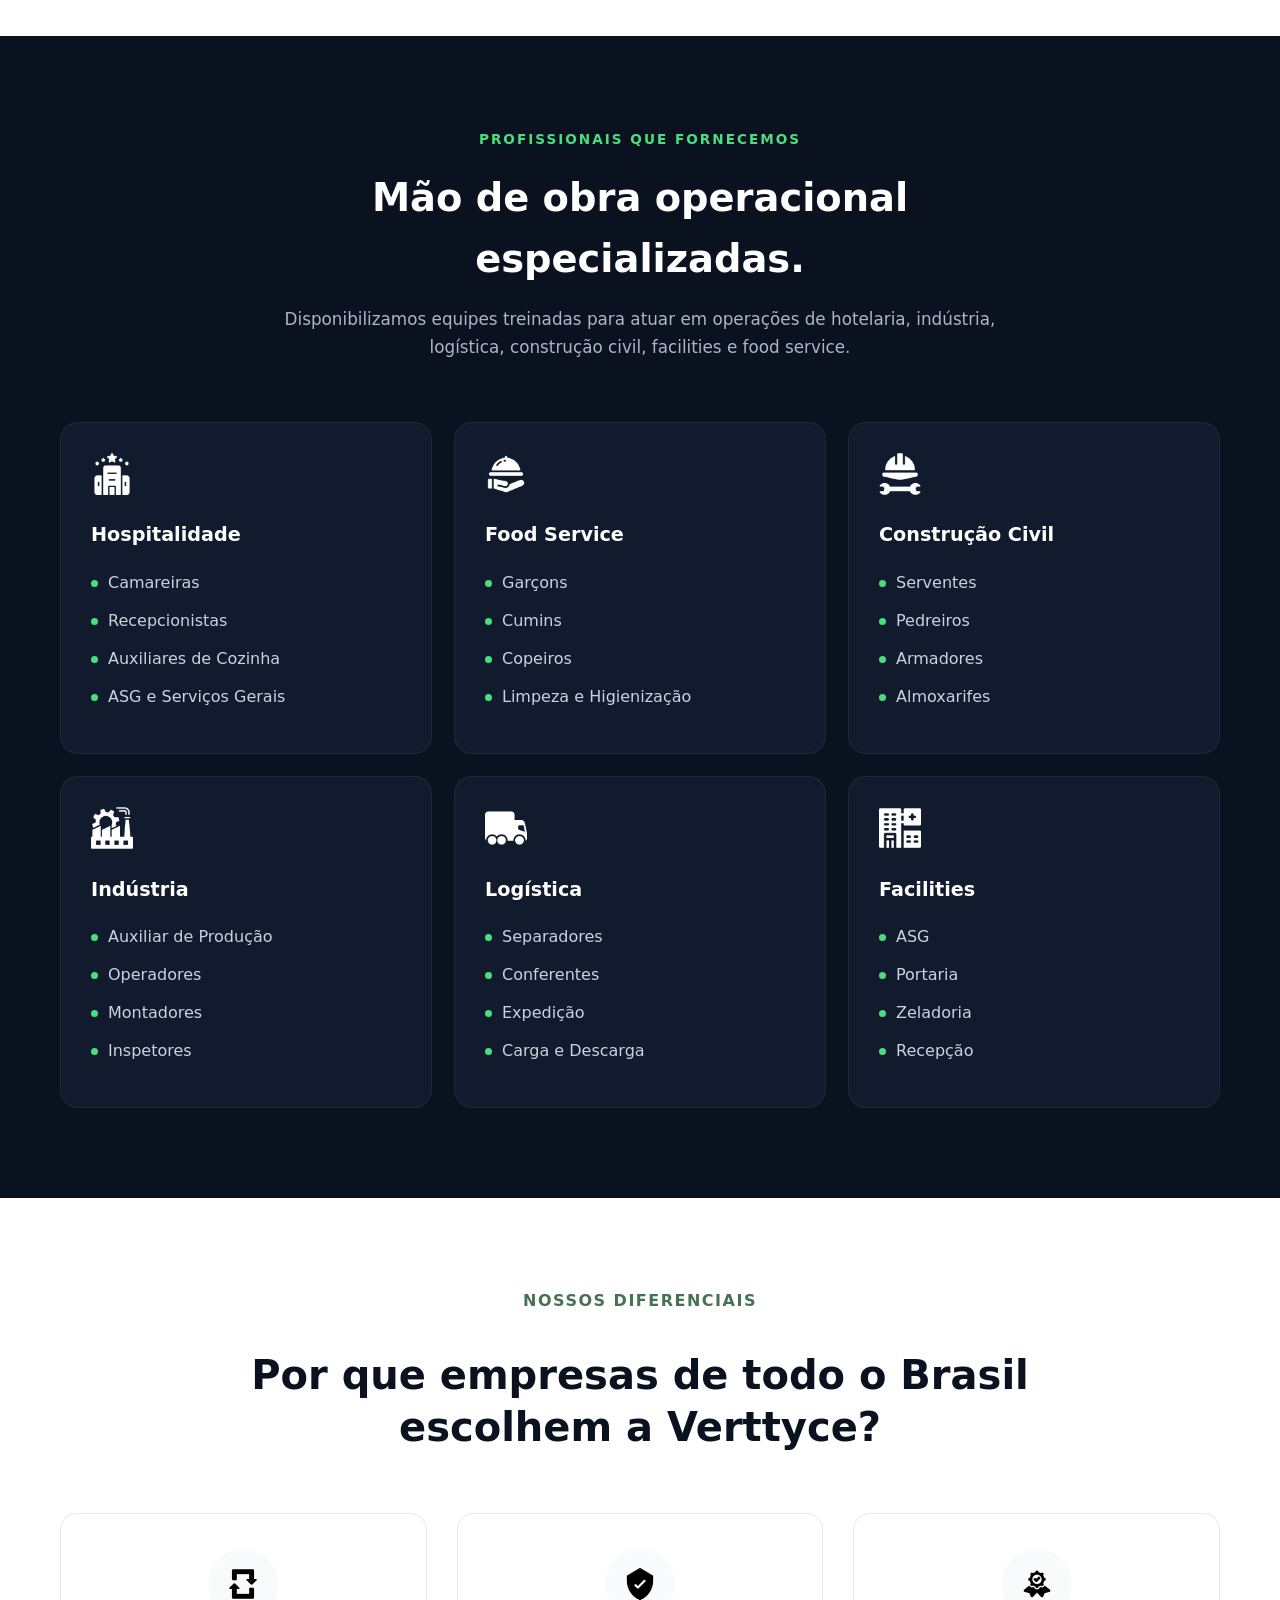
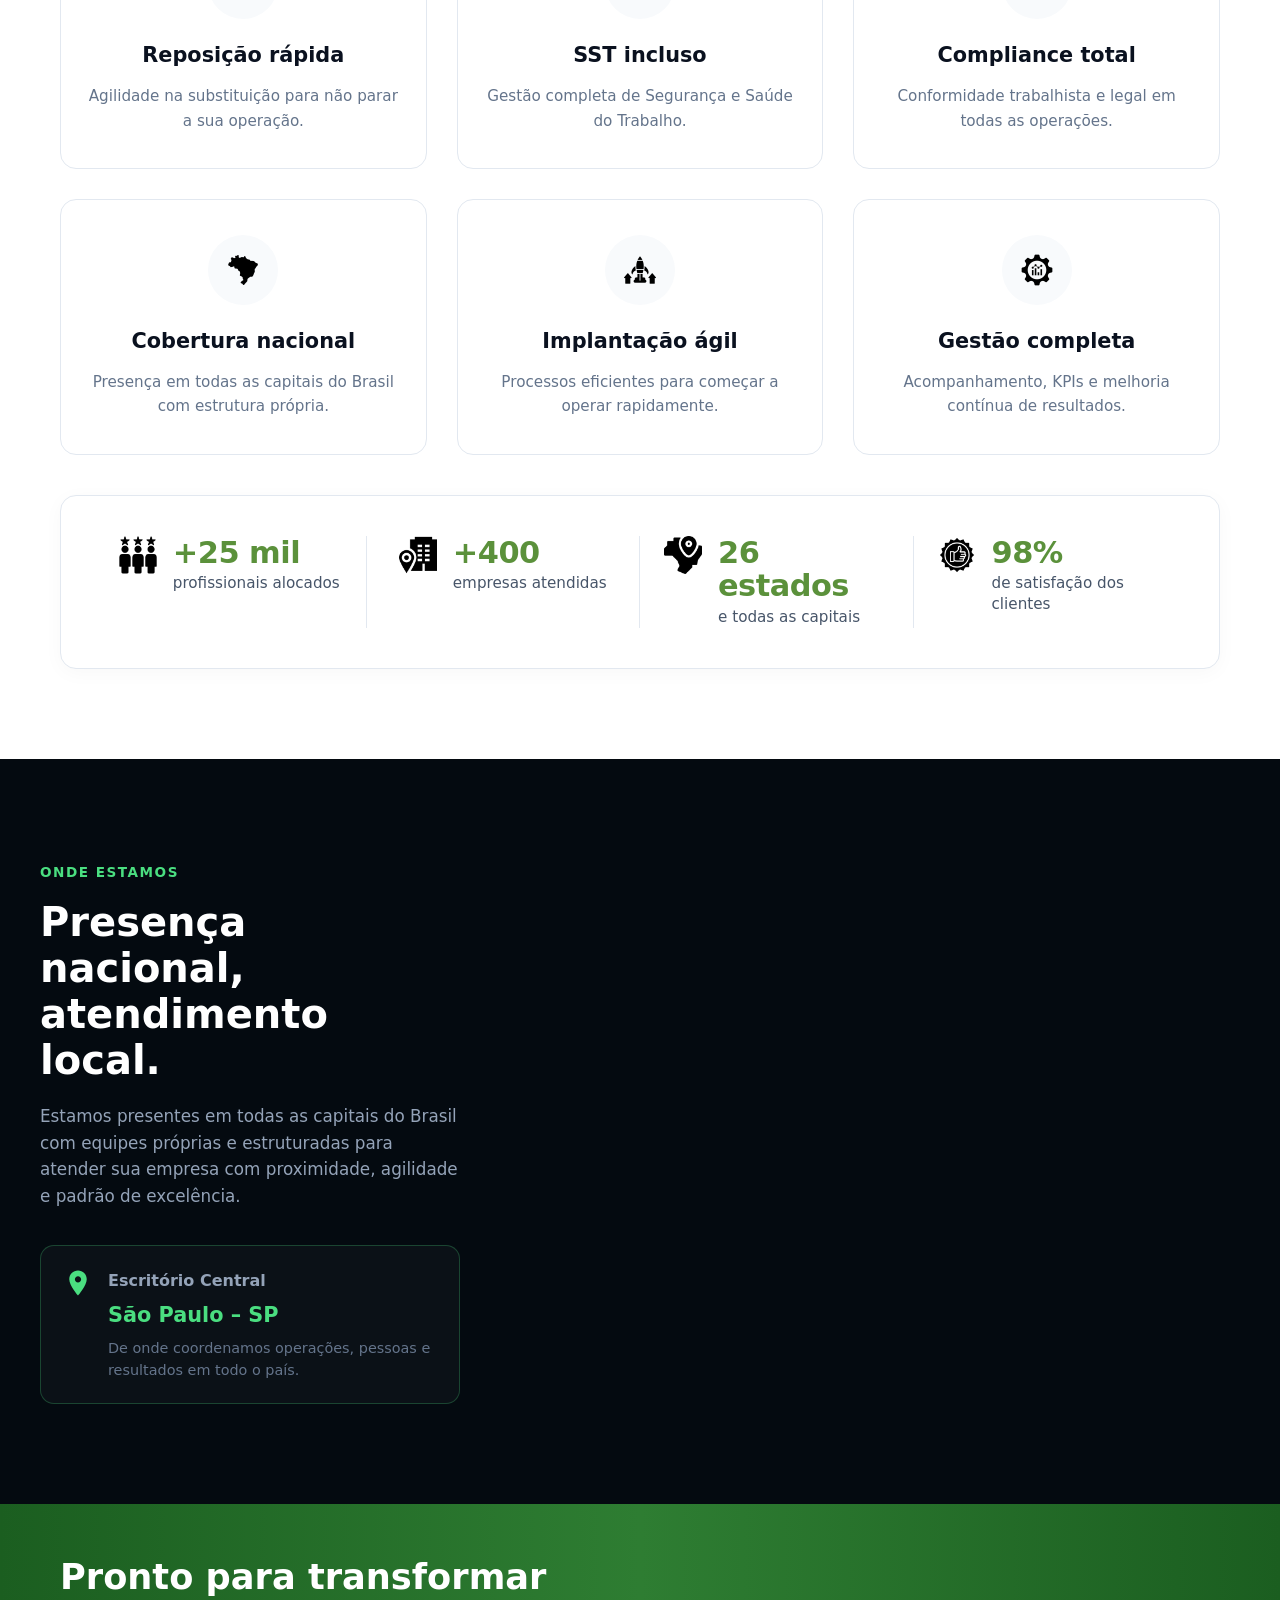
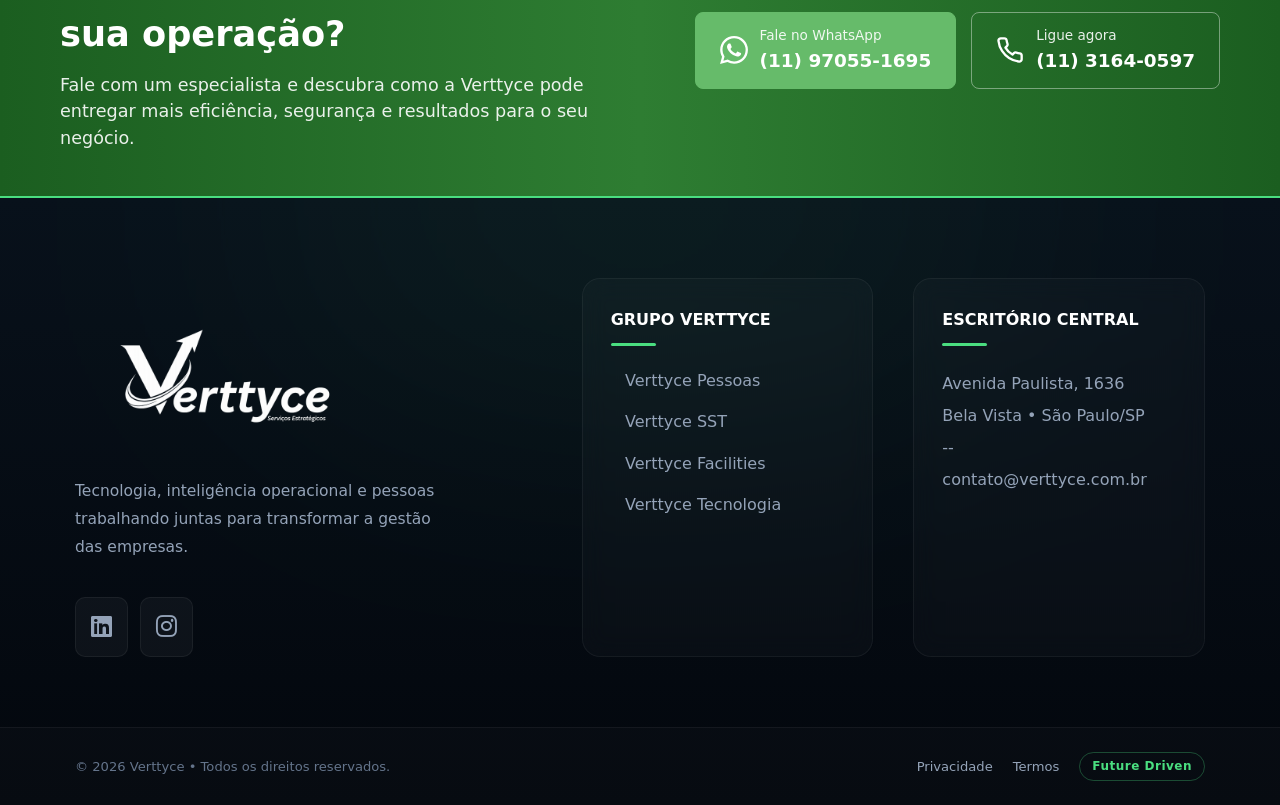
==== commit 6fcafd17: "Update index.html" ====
--- a/index.html
+++ b/index.html
@@ -543,7 +543,7 @@
                 </div>
 
                 <div class="map-image-wrapper">
-                    <img src="src/MAPA2.PNG" alt="" class="map-img">
+                    <img src="src/map_01.png" alt="" class="map-img">
                 </div>
 
             </div>
--- a/style.css
+++ b/style.css
@@ -103,9 +103,7 @@
 }
 
 .header__logo-img:hover{
-
     transform:scale(1.03);
-
 }
 
 /* ==========================================================================
@@ -129,7 +127,7 @@
     gap:8px;
     text-decoration:none;
     color:#1e293b;
-    font-size:.95rem;
+    font-size:.75rem;
     font-weight:600;
     transition:.3s;
     padding:12px 0;
@@ -727,7 +725,6 @@
     line-height: 1.6;
     color: #64748b; /* Ajuste para a cor de texto secundário do seu layout */
     margin-top: 15px;
-
 }
 
 /* Grid Ajustável */
